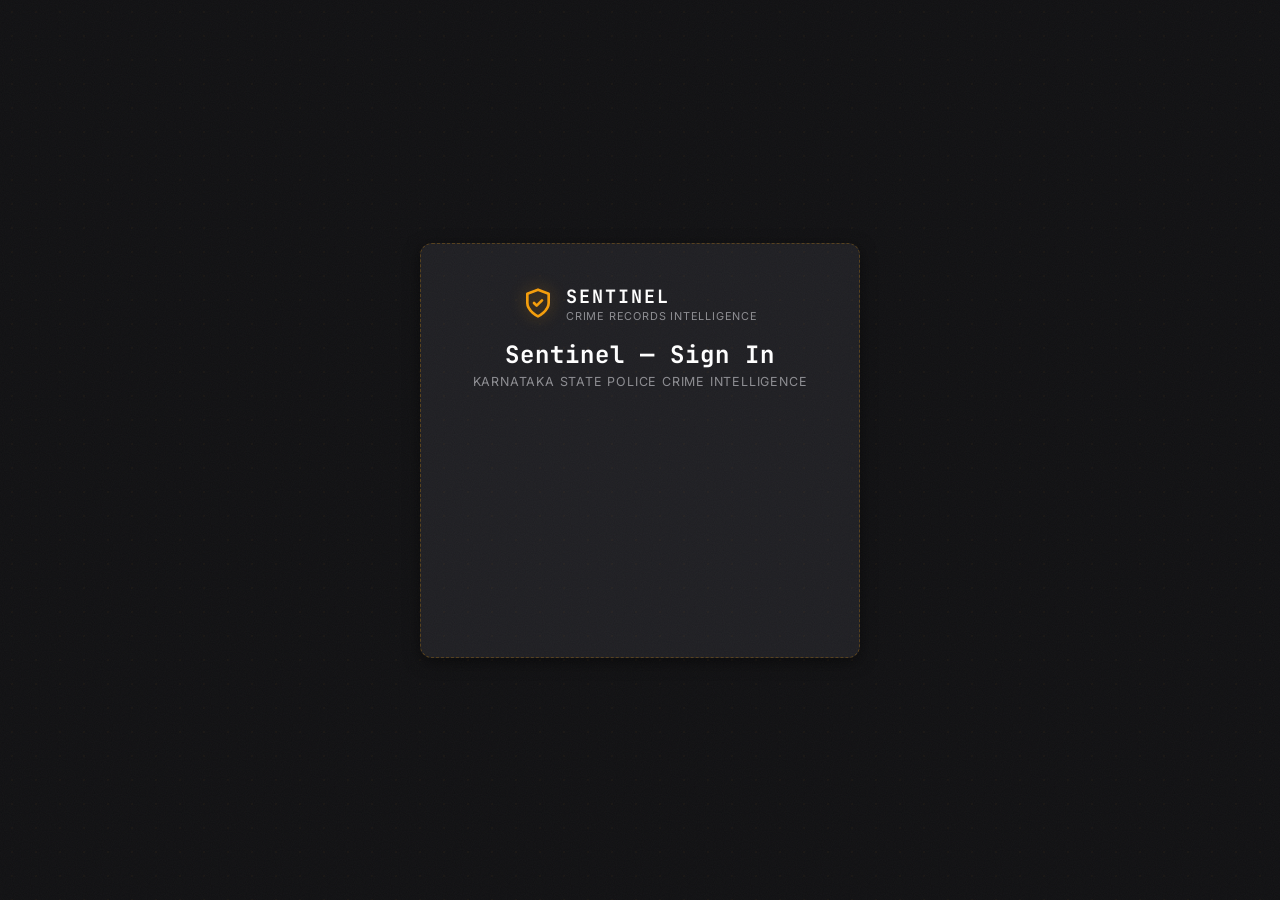
==== frontend/login.html @ bac68b2c "Add Zoho Catalyst authentication with login page and auth guard" ====
<!DOCTYPE html>
<html lang="en">

<head>
    <meta charset="UTF-8">
    <meta name="viewport" content="width=device-width, initial-scale=1.0">
    <title>Sentinel — Sign In</title>
    <!-- Google Fonts for English and Kannada -->
    <link rel="preconnect" href="https://fonts.googleapis.com">
    <link rel="preconnect" href="https://fonts.gstatic.com" crossorigin>
    <link
        href="https://fonts.googleapis.com/css2?family=JetBrains+Mono:wght@400;500;600;700&family=Inter:wght@300;400;500;600;700&family=Noto+Sans+Kannada:wght@400;500;600;700&display=swap"
        rel="stylesheet">
    <link rel="stylesheet" href="style.css">
    <style>
        .login-page-wrapper {
            min-height: 100vh;
            display: flex;
            align-items: center;
            justify-content: center;
            padding: 1.5rem;
            background-color: var(--bg-main);
        }

        .login-card {
            background-color: var(--bg-card);
            border: 1px dashed var(--border-dashed);
            border-radius: var(--radius-lg);
            padding: 2.5rem 2rem;
            width: 100%;
            max-width: 440px;
            display: flex;
            flex-direction: column;
            align-items: center;
            text-align: center;
            box-shadow: var(--shadow-card);
            z-index: 10;
        }

        .login-logo {
            display: flex;
            align-items: center;
            gap: 0.75rem;
            margin-bottom: 1rem;
        }

        .login-title {
            font-size: 1.5rem;
            font-weight: 700;
            color: #FFFFFF;
            letter-spacing: 1px;
            margin-bottom: 0.25rem;
            font-family: var(--font-mono);
        }

        .login-sub {
            font-size: 0.78rem;
            color: var(--text-muted);
            margin-bottom: 1.75rem;
            text-transform: uppercase;
            letter-spacing: 0.8px;
        }

        #loginDivElementId {
            width: 100%;
            min-height: 200px;
        }
    </style>
</head>

<body class="theme-dark lang-en role-investigator">

    <div class="login-page-wrapper">
        <div class="login-card">
            <div class="login-logo">
                <svg width="32" height="32" viewBox="0 0 24 24" fill="none" stroke="currentColor" stroke-width="2"
                    stroke-linecap="round" stroke-linejoin="round" class="shield-icon">
                    <path d="M12 22s8-4 8-10V5l-8-3-8 3v7c0 6 8 10 8 10z" />
                    <path d="m9 12 2 2 4-4" />
                </svg>
                <div class="logo-text" style="text-align: left;">
                    <span class="app-name">SENTINEL</span>
                    <span class="app-sub">Crime Records Intelligence</span>
                </div>
            </div>

            <h1 class="login-title">Sentinel — Sign In</h1>
            <p class="login-sub">Karnataka State Police Crime Intelligence</p>

            <div id="loginDivElementId"></div>
        </div>
    </div>

    <script src="https://static.zohocdn.com/catalyst/sdk/js/4.6.2/catalystWebSDK.js"></script>
    <script src="/__catalyst/sdk/init.js"></script>
    <script>
      const config = {
        service_url: "/index.html" // redirect here after successful login — adjust to match my actual main page filename
      };
      catalyst.auth.signIn("loginDivElementId", config);
    </script>
</body>

</html>
---- frontend/style.css ----
/* ==========================================================================
   SENTINEL — KSP LAW ENFORCEMENT INVESTIGATION TERMINAL STYLESHEET
   Target: Karnataka State Police (KSP) Datathon 2026
   Aesthetic: Police Case-File / Investigation Terminal
   ========================================================================== */

@import url('https://fonts.googleapis.com/css2?family=JetBrains+Mono:ital,wght@0,400;0,500;0,600;0,700;1,400&family=Inter:wght@300;400;500;600;700&family=Noto+Sans+Kannada:wght@400;500;600;700&display=swap');

/* --- RESET & VARIABLES --- */
:root {
    /* Warm Charcoal / Off-Black Base (Not Navy Blue) */
    --bg-main: #121214;
    --bg-surface: #18181B;
    --bg-card: #202024;
    --bg-card-hover: #28282D;
    --bg-input: #1A1A1E;

    --border-color: #2D2D32;
    --border-dashed: rgba(245, 158, 11, 0.25);
    --border-focus: #D97706;

    --text-main: #F4F4F5;
    --text-muted: #8E8E93;
    --text-sub: #D4D4D8;

    /* Tactical Amber & Warm Palette (Replacing Blue/Purple) */
    --accent-amber: #F59E0B;
    --accent-amber-hover: #D97706;
    --accent-amber-glow: rgba(245, 158, 11, 0.2);

    --accent-rust: #D97706;
    --accent-olive: #84CC16;
    --accent-green: #10B981;
    --accent-gold: #F59E0B;
    --accent-red: #EF4444; /* Reserved strictly for MO Match Flags & Alerts */

    --font-primary: 'Inter', -apple-system, BlinkMacSystemFont, 'Segoe UI', Roboto, sans-serif;
    --font-kannada: 'Noto Sans Kannada', 'Inter', sans-serif;
    --font-mono: 'JetBrains Mono', 'Fira Code', monospace;
    --font-code: 'JetBrains Mono', monospace;

    --sidebar-width: 280px;
    --topbar-height: 64px;
    --radius-sm: 4px;
    --radius-md: 8px;
    --radius-lg: 12px;
    --shadow-card: 0 4px 16px rgba(0, 0, 0, 0.5);
    --shadow-glow: 0 0 20px rgba(245, 158, 11, 0.15);
    --transition: all 0.22s ease-in-out;
}

* {
    box-sizing: border-box;
    margin: 0;
    padding: 0;
}

body {
    font-family: var(--font-primary);
    background-color: var(--bg-main);
    color: var(--text-main);
    height: 100vh;
    overflow: hidden;
    display: flex;
    flex-direction: column;
    -webkit-font-smoothing: antialiased;
    position: relative;
}

/* Subtle Texture & Tactical Terminal Grid Overlay */
body::before {
    content: "";
    position: fixed;
    inset: 0;
    width: 100vw;
    height: 100vh;
    background-image: 
        radial-gradient(rgba(245, 158, 11, 0.035) 1px, transparent 0),
        url("data:image/svg+xml,%3Csvg viewBox='0 0 200 200' xmlns='http://www.w3.org/2000/svg'%3E%3Cfilter id='noiseFilter'%3E%3CfeTurbulence type='fractalNoise' baseFrequency='0.8' numOctaves='3' stitchTiles='stitch'/%3E%3C/filter%3E%3Crect width='100%25' height='100%25' filter='url(%23noiseFilter)' opacity='0.035'/%3E%3C/svg%3E");
    background-size: 24px 24px, 180px 180px;
    pointer-events: none;
    z-index: 999;
    opacity: 0.85;
}

/* Apply Kannada font when language is Kannada */
body.lang-kn {
    font-family: var(--font-kannada);
}

/* Monospace font applications for technical data */
code, pre, .stat-number, .history-date, .banner-tag, .confidence-badge,
.history-title, .table-chip, .modal-table td:first-child, .modal-table th,
.sub-badge, .sub-pill, .reasoning-meta, .graph-status-badge, .loading-sub,
.user-query-display span, .field-label code {
    font-family: var(--font-mono);
}

/* --- TOP BAR --- */
.top-bar {
    height: var(--topbar-height);
    background-color: var(--bg-surface);
    border-bottom: 1px dashed var(--border-dashed);
    display: flex;
    align-items: center;
    justify-content: space-between;
    padding: 0 1.5rem;
    z-index: 100;
}

.top-bar-left {
    display: flex;
    align-items: center;
    gap: 1.25rem;
}

.app-logo {
    display: flex;
    align-items: center;
    gap: 0.75rem;
}

.shield-icon {
    color: var(--accent-amber);
    filter: drop-shadow(0 0 8px rgba(245, 158, 11, 0.4));
}

.logo-text {
    display: flex;
    flex-direction: column;
}

.app-name {
    font-weight: 700;
    font-size: 1.15rem;
    letter-spacing: 2px;
    color: #FFFFFF;
    font-family: var(--font-mono);
}

.app-sub {
    font-size: 0.68rem;
    color: var(--text-muted);
    text-transform: uppercase;
    letter-spacing: 0.8px;
}

.top-bar-right {
    display: flex;
    align-items: center;
    gap: 1.25rem;
}

/* Role Selector */
.role-selector-container {
    display: flex;
    align-items: center;
    gap: 0.5rem;
    background: rgba(24, 24, 27, 0.8);
    padding: 4px 10px;
    border-radius: var(--radius-sm);
    border: 1px dashed var(--border-color);
}

.control-label {
    font-size: 0.75rem;
    color: var(--text-muted);
    font-weight: 500;
}

.role-toggle-btn {
    background: transparent;
    border: none;
    cursor: pointer;
    outline: none;
}

.role-badge {
    display: inline-flex;
    align-items: center;
    gap: 6px;
    padding: 4px 10px;
    border-radius: 4px;
    font-size: 0.75rem;
    font-weight: 600;
    letter-spacing: 0.5px;
    transition: var(--transition);
    font-family: var(--font-mono);
}

.investigator-badge {
    background: rgba(245, 158, 11, 0.15);
    color: #FBBF24;
    border: 1px solid rgba(245, 158, 11, 0.35);
}

.supervisor-badge {
    background: rgba(132, 204, 22, 0.15);
    color: #A3E635;
    border: 1px solid rgba(132, 204, 22, 0.35);
}

/* Language Switcher Switch */
.lang-switch-container {
    display: flex;
    align-items: center;
}

.lang-toggle-btn {
    background: var(--bg-card);
    border: 1px dashed var(--border-color);
    padding: 5px 12px;
    border-radius: 4px;
    color: var(--text-muted);
    cursor: pointer;
    display: flex;
    align-items: center;
    gap: 6px;
    font-size: 0.82rem;
    font-weight: 600;
    font-family: var(--font-mono);
    transition: var(--transition);
}

.lang-toggle-btn:hover {
    border-color: var(--accent-amber);
    color: var(--text-main);
}

.lang-opt.active {
    color: #FFFFFF;
    font-weight: 700;
}

body.lang-en .opt-en {
    color: var(--accent-amber);
}

body.lang-kn .opt-kn {
    color: var(--accent-amber);
}

.lang-divider {
    color: var(--border-color);
}

/* --- APP LAYOUT --- */
.app-layout {
    display: flex;
    flex: 1;
    height: calc(100vh - var(--topbar-height));
    overflow: hidden;
}

/* --- LEFT SIDEBAR --- */
.sidebar {
    width: var(--sidebar-width);
    background-color: var(--bg-surface);
    border-right: 1px dashed var(--border-dashed);
    display: flex;
    flex-direction: column;
    padding: 1rem;
    gap: 1.25rem;
    flex-shrink: 0;
}

.sidebar-header {
    width: 100%;
}

.btn-new-chat {
    width: 100%;
    background-color: var(--accent-amber);
    color: #121214;
    border: none;
    padding: 0.7rem 1rem;
    border-radius: var(--radius-sm);
    font-weight: 700;
    font-size: 0.88rem;
    letter-spacing: 0.5px;
    display: flex;
    align-items: center;
    justify-content: center;
    gap: 0.5rem;
    cursor: pointer;
    transition: var(--transition);
    box-shadow: 0 2px 10px rgba(245, 158, 11, 0.25);
}

.btn-new-chat:hover {
    background-color: var(--accent-amber-hover);
    transform: translateY(-1px);
}

.sidebar-section {
    display: flex;
    flex-direction: column;
    gap: 0.6rem;
}

.section-title {
    font-size: 0.7rem;
    text-transform: uppercase;
    letter-spacing: 1px;
    color: var(--text-muted);
    font-weight: 600;
    padding-left: 0.4rem;
    font-family: var(--font-mono);
}

.history-list {
    list-style: none;
    display: flex;
    flex-direction: column;
    gap: 0.4rem;
    overflow-y: auto;
    max-height: 320px;
}

.history-item {
    display: flex;
    align-items: flex-start;
    gap: 0.6rem;
    padding: 0.65rem 0.75rem;
    border-radius: var(--radius-sm);
    color: var(--text-sub);
    font-size: 0.82rem;
    cursor: pointer;
    transition: var(--transition);
    border: 1px solid transparent;
}

.history-item:hover {
    background-color: var(--bg-card);
    color: var(--text-main);
    border-color: var(--border-color);
}

.history-item.active {
    background-color: rgba(245, 158, 11, 0.12);
    border: 1px dashed rgba(245, 158, 11, 0.4);
    color: #FBBF24;
}

.history-item svg {
    margin-top: 2px;
    flex-shrink: 0;
    color: var(--text-muted);
}

.history-item.active svg {
    color: var(--accent-amber);
}

.history-info {
    display: flex;
    flex-direction: column;
    gap: 2px;
    overflow: hidden;
}

.history-title {
    white-space: nowrap;
    overflow: hidden;
    text-overflow: ellipsis;
    font-weight: 500;
    font-size: 0.8rem;
}

.history-date {
    font-size: 0.66rem;
    color: var(--text-muted);
}

.sidebar-footer {
    margin-top: auto;
    padding-top: 0.75rem;
    border-top: 1px dashed var(--border-color);
}

.btn-export-pdf {
    width: 100%;
    background-color: transparent;
    border: 1px dashed var(--border-color);
    color: var(--text-sub);
    padding: 0.6rem 0.8rem;
    border-radius: var(--radius-sm);
    font-size: 0.82rem;
    font-weight: 500;
    display: flex;
    align-items: center;
    justify-content: center;
    gap: 0.5rem;
    cursor: pointer;
    transition: var(--transition);
    font-family: var(--font-mono);
}

.btn-export-pdf:hover {
    background-color: var(--bg-card);
    color: var(--text-main);
    border-color: var(--accent-amber);
}

/* --- MAIN CONTENT CONTAINER --- */
.main-content {
    flex: 1;
    overflow-y: auto;
    position: relative;
    background-color: var(--bg-main);
}

.state-view {
    display: none;
    padding: 1.5rem 1.75rem;
    max-width: 1200px;
    margin: 0 auto;
    width: 100%;
    opacity: 0;
    transform: translateY(8px);
    transition: opacity 0.35s ease, transform 0.35s ease;
}

.state-view:not(.active) {
    display: none !important;
}

.state-view.active {
    display: flex;
    flex-direction: column;
    gap: 1.25rem;
    opacity: 1;
    transform: translateY(0);
}

/* --- STATE 1: EMPTY / CHAT STATE --- */
.state-1-view.active {
    min-height: calc(100vh - var(--topbar-height) - 3.5rem);
    display: flex;
    align-items: center;
    justify-content: center;
}

.chat-welcome-container {
    max-width: 720px;
    width: 100%;
    display: flex;
    flex-direction: column;
    align-items: center;
    text-align: center;
    gap: 1.25rem;
    margin: auto 0;
}

.welcome-badge {
    width: 64px;
    height: 64px;
    background: rgba(245, 158, 11, 0.1);
    border: 1px dashed rgba(245, 158, 11, 0.35);
    border-radius: 50%;
    display: flex;
    align-items: center;
    justify-content: center;
    box-shadow: var(--shadow-glow);
}

.welcome-title {
    font-size: 1.65rem;
    font-weight: 700;
    color: #FFFFFF;
    letter-spacing: -0.5px;
}

.welcome-subtitle {
    font-size: 0.92rem;
    color: var(--text-muted);
    max-width: 540px;
    line-height: 1.5;
}

/* Centered Input Bar */
.input-bar-wrapper {
    width: 100%;
    margin-top: 0.5rem;
}

.input-bar {
    display: flex;
    align-items: center;
    background-color: var(--bg-input);
    border: 1px dashed var(--border-dashed);
    border-radius: var(--radius-md);
    padding: 0.4rem 0.6rem 0.4rem 1.2rem;
    box-shadow: var(--shadow-card);
    transition: var(--transition);
}

.input-bar:focus-within {
    border-color: var(--border-focus);
    box-shadow: var(--shadow-glow), 0 4px 16px rgba(0, 0, 0, 0.5);
}

.chat-input {
    flex: 1;
    background: transparent;
    border: none;
    outline: none;
    color: var(--text-main);
    font-size: 0.95rem;
    font-family: inherit;
    padding: 0.6rem 0;
}

.chat-input::placeholder {
    color: #64646C;
}

.input-actions {
    display: flex;
    align-items: center;
    gap: 0.5rem;
}

.mic-icon-btn {
    background: transparent;
    border: none;
    color: var(--text-muted);
    padding: 0.5rem;
    border-radius: 50%;
    cursor: pointer;
    display: flex;
    align-items: center;
    justify-content: center;
    position: relative;
    transition: var(--transition);
}

.mic-icon-btn:hover {
    color: var(--accent-amber);
    background-color: rgba(245, 158, 11, 0.1);
}

.mic-tooltip {
    position: absolute;
    bottom: -30px;
    left: 50%;
    transform: translateX(-50%);
    background: #18181B;
    color: #D4D4D8;
    font-size: 0.68rem;
    font-family: var(--font-mono);
    padding: 3px 8px;
    border-radius: 4px;
    white-space: nowrap;
    opacity: 0;
    pointer-events: none;
    transition: opacity 0.2s;
    border: 1px dashed var(--border-color);
}

.mic-icon-btn:hover .mic-tooltip {
    opacity: 1;
}

.send-btn {
    background-color: var(--accent-amber);
    color: #121214;
    border: none;
    padding: 0.55rem 0.85rem;
    border-radius: var(--radius-sm);
    cursor: pointer;
    display: flex;
    align-items: center;
    justify-content: center;
    transition: var(--transition);
}

.send-btn:hover {
    background-color: var(--accent-amber-hover);
}

/* Suggested Query Chips */
.suggested-chips-container {
    width: 100%;
    display: flex;
    flex-direction: column;
    align-items: center;
    gap: 0.75rem;
    margin-top: 0.5rem;
}

.chips-label {
    font-size: 0.76rem;
    color: var(--text-muted);
    font-weight: 500;
    font-family: var(--font-mono);
}

.chips-wrapper {
    display: flex;
    flex-wrap: wrap;
    justify-content: center;
    gap: 0.6rem;
}

.suggested-chip {
    background-color: var(--bg-card);
    border: 1px dashed var(--border-color);
    color: var(--text-sub);
    padding: 0.5rem 0.9rem;
    border-radius: 4px;
    font-size: 0.82rem;
    cursor: pointer;
    transition: var(--transition);
    display: flex;
    align-items: center;
    gap: 0.4rem;
}

.suggested-chip:hover {
    border-color: var(--accent-amber);
    color: var(--text-main);
    background-color: var(--bg-card-hover);
    transform: translateY(-2px);
    box-shadow: 0 4px 12px rgba(0, 0, 0, 0.35);
}

/* --- STATE 2: RESOLVED ENTITY STATE --- */

/* Banner */
.entity-header-banner {
    background: var(--bg-card);
    border: 1px dashed var(--border-dashed);
    border-radius: var(--radius-md);
    padding: 0.85rem 1.25rem;
    display: flex;
    align-items: center;
    justify-content: space-between;
    gap: 1rem;
}

.banner-tag {
    display: flex;
    align-items: center;
    gap: 0.5rem;
    font-size: 0.72rem;
    font-weight: 700;
    letter-spacing: 1px;
    color: var(--accent-amber);
    flex-shrink: 0;
}

.status-indicator.live {
    width: 8px;
    height: 8px;
    background-color: var(--accent-amber);
    border-radius: 50%;
    box-shadow: 0 0 8px var(--accent-amber);
}

.user-query-display {
    display: flex;
    align-items: center;
    gap: 0.5rem;
    font-size: 0.88rem;
    color: var(--text-sub);
}

/* 1. Direct Answer Bubble */
.direct-answer-card {
    background: linear-gradient(135deg, #1A1A1E 0%, #161619 100%);
    border: 1px dashed var(--border-dashed);
    border-left: 4px solid var(--accent-amber);
    border-radius: var(--radius-md);
    padding: 1.25rem 1.5rem;
    display: flex;
    flex-direction: column;
    gap: 0.85rem;
    box-shadow: var(--shadow-card);
}

.answer-header {
    display: flex;
    align-items: center;
    justify-content: space-between;
}

.ai-badge {
    display: flex;
    align-items: center;
    gap: 0.5rem;
    color: var(--accent-amber);
    font-weight: 600;
    font-size: 0.85rem;
    font-family: var(--font-mono);
}

/* Analyzing Query Loading Overlay */
.query-loading-overlay {
    position: absolute;
    inset: 0;
    background: rgba(18, 18, 20, 0.88);
    backdrop-filter: blur(5px);
    display: none;
    flex-direction: column;
    align-items: center;
    justify-content: center;
    gap: 1rem;
    z-index: 100;
    opacity: 0;
    pointer-events: none;
    transition: opacity 0.25s ease;
}

.query-loading-overlay.active {
    display: flex;
    opacity: 1;
    pointer-events: auto;
}

.loading-spinner {
    width: 40px;
    height: 40px;
    border: 3px solid rgba(245, 158, 11, 0.2);
    border-top-color: var(--accent-amber);
    border-radius: 50%;
    animation: spinnerRotate 0.75s linear infinite;
}

@keyframes spinnerRotate {
    to { transform: rotate(360deg); }
}

.loading-text {
    display: flex;
    flex-direction: column;
    align-items: center;
    gap: 0.3rem;
}

.loading-title {
    font-size: 0.95rem;
    font-weight: 600;
    color: var(--text-main);
    letter-spacing: 0.5px;
}

.loading-sub {
    font-size: 0.76rem;
    color: var(--accent-amber);
}

@keyframes badgePulse {
    0% {
        box-shadow: 0 0 0 0 rgba(245, 158, 11, 0.4);
        opacity: 0.9;
    }
    50% {
        box-shadow: 0 0 10px 2px rgba(245, 158, 11, 0.35);
        opacity: 1;
    }
    100% {
        box-shadow: 0 0 0 0 rgba(245, 158, 11, 0.4);
        opacity: 0.9;
    }
}

.confidence-badge {
    font-size: 0.72rem;
    background: rgba(245, 158, 11, 0.12);
    color: #FBBF24;
    border: 1px solid rgba(245, 158, 11, 0.3);
    padding: 3px 10px;
    border-radius: 4px;
    font-weight: 600;
    animation: badgePulse 3s infinite ease-in-out;
}

/* Staggered Fade In Animation */
@keyframes fadeInUp {
    from {
        opacity: 0;
        transform: translateY(14px);
    }
    to {
        opacity: 1;
        transform: translateY(0);
    }
}

.state-2-view.animate-in .direct-answer-card {
    animation: fadeInUp 0.4s ease 0s forwards;
}

.state-2-view.animate-in .cards-section-header {
    animation: fadeInUp 0.4s ease 0.08s forwards;
}

.state-2-view.animate-in .preview-card:nth-child(1) {
    animation: fadeInUp 0.4s ease 0.08s forwards;
}
.state-2-view.animate-in .preview-card:nth-child(2) {
    animation: fadeInUp 0.4s ease 0.16s forwards;
}
.state-2-view.animate-in .preview-card:nth-child(3) {
    animation: fadeInUp 0.4s ease 0.24s forwards;
}
.state-2-view.animate-in .preview-card:nth-child(4) {
    animation: fadeInUp 0.4s ease 0.32s forwards;
}
.state-2-view.animate-in .preview-card:nth-child(5) {
    animation: fadeInUp 0.4s ease 0.40s forwards;
}

.state-2-view.animate-in .network-graph-container {
    animation: fadeInUp 0.4s ease 0.46s forwards;
}

.state-2-view.animate-in .reasoning-accordion-container {
    animation: fadeInUp 0.4s ease 0.52s forwards;
}

/* No Results State in State 2 */
.state-2-view.no-results-mode .cards-section-header,
.state-2-view.no-results-mode .cards-grid-row,
.state-2-view.no-results-mode .network-graph-container,
.state-2-view.no-results-mode .reasoning-accordion-container {
    display: none !important;
}

.direct-answer-card.no-results {
    background: var(--bg-card);
    border: 1px dashed var(--border-color);
    border-left: 4px solid var(--text-muted);
    box-shadow: none;
}

.direct-answer-card.no-results .ai-badge {
    color: var(--text-muted);
}

.direct-answer-card.no-results .confidence-badge {
    background: rgba(142, 142, 147, 0.12);
    color: var(--text-muted);
    border-color: rgba(142, 142, 147, 0.2);
    animation: none;
}

.preview-card {
    background: var(--bg-card);
    border: 1px dashed var(--border-dashed);
    border-radius: var(--radius-md);
    padding: 1rem;
    display: flex;
    flex-direction: column;
    gap: 0.75rem;
    cursor: pointer;
    transition: transform 0.22s ease, border-color 0.22s ease, box-shadow 0.22s ease, background-color 0.22s ease;
    position: relative;
    outline: none;
}

.preview-card:hover {
    background-color: var(--bg-card-hover);
    border-color: var(--accent-amber);
    transform: translateY(-4px);
    box-shadow: 0 8px 20px rgba(0, 0, 0, 0.5), var(--shadow-glow);
}

/* ASYMMETRY: MO Match Flags Alert Card Special Distinct Treatment */
@keyframes alertCardPulse {
    0% {
        border-color: rgba(239, 68, 68, 0.5);
        box-shadow: 0 0 10px rgba(239, 68, 68, 0.18);
    }
    50% {
        border-color: rgba(239, 68, 68, 0.9);
        box-shadow: 0 0 20px rgba(239, 68, 68, 0.38);
    }
    100% {
        border-color: rgba(239, 68, 68, 0.5);
        box-shadow: 0 0 10px rgba(239, 68, 68, 0.18);
    }
}

.preview-card.card-mo-matches {
    border: 1px dashed rgba(239, 68, 68, 0.75);
    background: linear-gradient(135deg, rgba(32, 24, 26, 0.95) 0%, rgba(26, 18, 20, 0.95) 100%);
    animation: alertCardPulse 2.8s infinite ease-in-out;
    transform: scale(1.02);
}

.preview-card.card-mo-matches::before {
    content: "PRIORITY ALERT";
    position: absolute;
    top: -9px;
    right: 12px;
    background: #EF4444;
    color: #FFFFFF;
    font-size: 0.6rem;
    font-weight: 700;
    font-family: var(--font-mono);
    padding: 1px 6px;
    border-radius: 3px;
    letter-spacing: 0.5px;
}

.preview-card.card-mo-matches:hover {
    border-color: rgba(239, 68, 68, 1);
    box-shadow: 0 8px 24px rgba(239, 68, 68, 0.45);
    transform: translateY(-4px) scale(1.02);
}

.answer-body {
    font-size: 0.95rem;
    line-height: 1.65;
    color: var(--text-main);
}

.answer-body strong {
    color: #FBBF24;
    font-family: var(--font-mono);
}

/* 2. Horizontal Row of 5 Preview Cards */
.cards-section-header {
    display: flex;
    align-items: baseline;
    justify-content: space-between;
    margin-top: 0.25rem;
    padding-bottom: 0.4rem;
    border-bottom: 1px dashed var(--border-color);
}

.cards-section-header h2 {
    font-size: 1.02rem;
    font-weight: 600;
    color: #FFFFFF;
}

.cards-hint {
    font-size: 0.76rem;
    color: var(--text-muted);
    font-family: var(--font-mono);
}

.cards-grid-row {
    display: grid;
    grid-template-columns: repeat(5, 1fr);
    gap: 1rem;
    width: 100%;
}

.preview-card:focus-visible {
    border-color: var(--accent-amber);
    box-shadow: 0 0 0 2px var(--accent-amber-glow);
}

.card-top {
    display: flex;
    align-items: center;
    justify-content: space-between;
}

.card-icon {
    width: 36px;
    height: 36px;
    border-radius: var(--radius-sm);
    display: flex;
    align-items: center;
    justify-content: center;
}

.card-icon.blue {
    background: rgba(245, 158, 11, 0.15);
    color: var(--accent-amber);
}

.card-icon.green {
    background: rgba(132, 204, 22, 0.15);
    color: var(--accent-olive);
}

.card-icon.amber {
    background: rgba(217, 119, 6, 0.15);
    color: var(--accent-rust);
}

.card-icon.purple {
    background: rgba(245, 158, 11, 0.15);
    color: var(--accent-amber);
}

.card-icon.red {
    background: rgba(239, 68, 68, 0.18);
    color: var(--accent-red);
}

.card-chevron {
    color: var(--text-muted);
    font-size: 0.9rem;
    transition: transform 0.2s;
}

.preview-card:hover .card-chevron {
    color: var(--accent-amber);
    transform: translateX(3px);
}

.card-title {
    font-size: 0.82rem;
    font-weight: 600;
    color: var(--text-sub);
}

.card-stat-main {
    display: flex;
    align-items: baseline;
    gap: 0.35rem;
}

.stat-number {
    font-size: 1.5rem;
    font-weight: 700;
    color: #FFFFFF;
}

.stat-number small {
    font-size: 0.9rem;
    color: var(--text-muted);
    font-weight: 400;
}

.stat-label {
    font-size: 0.72rem;
    color: var(--text-muted);
}

.card-sub-info {
    margin-top: auto;
    font-size: 0.7rem;
    display: flex;
    flex-wrap: wrap;
    gap: 4px;
}

.sub-badge {
    color: var(--text-muted);
    font-size: 0.7rem;
    line-height: 1.3;
}

.sub-pill {
    padding: 2px 6px;
    border-radius: 3px;
    font-size: 0.65rem;
    font-weight: 600;
    font-family: var(--font-mono);
}

.sub-pill.success {
    background: rgba(132, 204, 22, 0.15);
    color: #A3E635;
}

.sub-pill.warning {
    background: rgba(245, 158, 11, 0.15);
    color: #FBBF24;
}

.text-success {
    color: var(--accent-olive);
}

.text-amber {
    color: var(--accent-amber);
}

.text-danger {
    color: var(--accent-red);
}

/* NETWORK GRAPH PLACEHOLDER CONTAINER (id="network-graph") */
.network-graph-container {
    background: var(--bg-card);
    border: 1px dashed var(--border-dashed);
    border-radius: var(--radius-md);
    padding: 1.25rem;
    display: flex;
    flex-direction: column;
    gap: 1rem;
}

.graph-header {
    display: flex;
    align-items: center;
    justify-content: space-between;
}

.graph-title-group {
    display: flex;
    align-items: center;
    gap: 0.5rem;
    color: var(--text-main);
}

.graph-heading {
    font-size: 0.9rem;
    font-weight: 600;
}

.graph-status-badge {
    font-size: 0.7rem;
    background: rgba(245, 158, 11, 0.15);
    color: #FBBF24;
    border: 1px solid rgba(245, 158, 11, 0.3);
    padding: 2px 8px;
    border-radius: 4px;
}

.network-graph-viewport {
    width: 100%;
    height: 240px;
    background: #17171A;
    border: 1px dashed var(--border-color);
    border-radius: var(--radius-sm);
    position: relative;
    overflow: hidden;
}

.graph-visual-placeholder {
    width: 100%;
    height: 100%;
    display: flex;
    align-items: center;
    justify-content: center;
    position: relative;
}

.placeholder-svg-nodes {
    width: 100%;
    height: 100%;
}

.graph-overlay-note {
    position: absolute;
    bottom: 10px;
    right: 12px;
    background: rgba(24, 24, 27, 0.9);
    border: 1px dashed var(--border-color);
    padding: 4px 10px;
    border-radius: 4px;
    font-size: 0.72rem;
    color: var(--text-muted);
    backdrop-filter: blur(4px);
}

.graph-overlay-note code {
    color: var(--accent-amber);
}

/* 3. REASONING ACCORDION PANEL */
.reasoning-accordion-container {
    width: 100%;
}

.reasoning-accordion {
    background: var(--bg-card);
    border: 1px dashed var(--border-dashed);
    border-radius: var(--radius-md);
    overflow: hidden;
    transition: var(--transition);
}

.reasoning-summary {
    padding: 0.9rem 1.25rem;
    cursor: pointer;
    display: flex;
    align-items: center;
    justify-content: space-between;
    user-select: none;
    background: rgba(24, 24, 27, 0.7);
    transition: var(--transition);
    outline: none;
}

.reasoning-summary:hover {
    background: var(--bg-card-hover);
}

.summary-left {
    display: flex;
    align-items: center;
    gap: 0.6rem;
}

.accordion-icon {
    color: var(--accent-amber);
    transition: transform 0.2s ease;
}

.reasoning-accordion[open] .accordion-icon {
    transform: rotate(90deg);
}

.summary-title {
    font-size: 0.88rem;
    font-weight: 600;
    color: var(--text-main);
}

.summary-badge {
    font-size: 0.72rem;
    color: var(--text-muted);
}

.reasoning-content {
    padding: 1.25rem;
    display: flex;
    flex-direction: column;
    gap: 1.25rem;
    border-top: 1px dashed var(--border-color);
    background: #161619;
}

.reasoning-field {
    display: flex;
    flex-direction: column;
    gap: 0.5rem;
}

.field-label {
    display: flex;
    align-items: center;
    gap: 0.4rem;
    font-size: 0.8rem;
    color: var(--text-muted);
}

.field-label code {
    color: var(--accent-amber);
    font-weight: 600;
}

.tables-chips-list {
    display: flex;
    flex-wrap: wrap;
    gap: 0.5rem;
}

.table-chip {
    background: rgba(245, 158, 11, 0.12);
    color: #FBBF24;
    border: 1px solid rgba(245, 158, 11, 0.25);
    padding: 4px 10px;
    border-radius: 4px;
    font-size: 0.75rem;
}

.query-code-block {
    background: #111113;
    border: 1px dashed var(--border-color);
    border-radius: var(--radius-sm);
    padding: 1rem;
    overflow-x: auto;
}

.query-code-block pre {
    font-size: 0.8rem;
    color: #D4D4D8;
    line-height: 1.5;
}

/* State 2 Bottom Input */
.state2-bottom-input {
    margin-top: 0.5rem;
}

.input-bar.small {
    padding: 0.25rem 0.5rem 0.25rem 1rem;
}

/* --- ROLE-BASED VISIBILITY CONTROL RULES --- */
body.role-supervisor .card-linked-cases,
body.role-supervisor .card-arrests {
    display: none !important;
}

body.role-supervisor .cards-grid-row {
    grid-template-columns: repeat(3, 1fr);
}

/* --- MODAL OVERLAY --- */
.modal-overlay {
    position: fixed;
    top: 0;
    left: 0;
    width: 100vw;
    height: 100vh;
    background: rgba(18, 18, 20, 0.82);
    backdrop-filter: blur(6px);
    display: flex;
    align-items: center;
    justify-content: center;
    z-index: 1000;
    opacity: 0;
    pointer-events: none;
    transition: opacity 0.25s ease;
}

.modal-overlay.active {
    opacity: 1;
    pointer-events: auto;
}

.modal-content {
    background: var(--bg-card);
    border: 1px dashed var(--border-dashed);
    border-radius: var(--radius-lg);
    width: 90%;
    max-width: 600px;
    box-shadow: 0 20px 40px rgba(0, 0, 0, 0.7);
    display: flex;
    flex-direction: column;
    overflow: hidden;
}

.modal-header {
    padding: 1rem 1.25rem;
    border-bottom: 1px dashed var(--border-color);
    display: flex;
    align-items: center;
    justify-content: space-between;
    background: rgba(24, 24, 27, 0.8);
}

.modal-title-group {
    display: flex;
    align-items: center;
    gap: 0.6rem;
}

.modal-icon {
    font-size: 1.2rem;
}

.modal-title {
    font-size: 1rem;
    font-weight: 600;
    color: #FFFFFF;
}

.modal-close-btn {
    background: transparent;
    border: none;
    color: var(--text-muted);
    font-size: 1.5rem;
    cursor: pointer;
    line-height: 1;
}

.modal-close-btn:hover {
    color: var(--text-main);
}

.modal-body {
    padding: 1.25rem;
    max-height: 380px;
    overflow-y: auto;
    font-size: 0.88rem;
    color: var(--text-sub);
    line-height: 1.6;
}

.modal-footer {
    padding: 0.85rem 1.25rem;
    border-top: 1px dashed var(--border-color);
    display: flex;
    justify-content: flex-end;
    background: rgba(24, 24, 27, 0.6);
}

.modal-action-btn {
    background: var(--accent-amber);
    color: #121214;
    border: none;
    padding: 0.5rem 1.2rem;
    border-radius: var(--radius-sm);
    font-weight: 700;
    font-size: 0.82rem;
    font-family: var(--font-mono);
    cursor: pointer;
}

/* Detail Table inside modal */
.modal-table {
    width: 100%;
    border-collapse: collapse;
    margin-top: 0.5rem;
    font-size: 0.82rem;
}

.modal-table th,
.modal-table td {
    padding: 0.6rem;
    text-align: left;
    border-bottom: 1px dashed var(--border-color);
}

.modal-table th {
    color: var(--text-muted);
    font-weight: 600;
    text-transform: uppercase;
    font-size: 0.7rem;
    font-family: var(--font-mono);
}

.modal-table td:first-child {
    font-family: var(--font-mono);
    color: var(--text-main);
}

/* ==========================================================================
   PRINT SPECIFIC MEDIA STYLES (@media print)
   Generates a clean 1-page printable law enforcement intelligence dossier
   ========================================================================== */
@media print {
    body {
        background: #FFFFFF !important;
        color: #000000 !important;
        height: auto !important;
        overflow: visible !important;
        font-family: Arial, sans-serif !important;
    }

    body::before {
        display: none !important;
    }

    .top-bar,
    .sidebar,
    .input-actions,
    .mic-icon-btn,
    .send-btn,
    .state2-bottom-input,
    .modal-overlay,
    .cards-hint {
        display: none !important;
    }

    .app-layout {
        height: auto !important;
        overflow: visible !important;
    }

    .main-content {
        background: #FFFFFF !important;
        padding: 0 !important;
        overflow: visible !important;
    }

    .state-view {
        display: block !important;
        padding: 0 !important;
        max-width: 100% !important;
    }

    .entity-header-banner {
        background: #F1F5F9 !important;
        border: 1px solid #CBD5E1 !important;
        color: #0F172A !important;
        margin-bottom: 1rem;
    }

    .banner-tag {
        color: #B45309 !important;
    }

    .user-query-display {
        color: #1E293B !important;
    }

    .direct-answer-card {
        background: #F8FAFC !important;
        border: 1px solid #94A3B8 !important;
        border-left: 5px solid #D97706 !important;
        color: #0F172A !important;
        box-shadow: none !important;
        margin-bottom: 1.5rem;
    }

    .answer-body {
        color: #0F172A !important;
    }

    .answer-body strong {
        color: #B45309 !important;
    }

    .cards-grid-row {
        gap: 0.5rem !important;
    }

    .preview-card {
        background: #FFFFFF !important;
        border: 1px solid #94A3B8 !important;
        color: #0F172A !important;
        box-shadow: none !important;
    }

    .stat-number {
        color: #0F172A !important;
    }

    .card-title,
    .stat-label,
    .sub-badge {
        color: #475569 !important;
    }

    .network-graph-container {
        background: #F8FAFC !important;
        border: 1px solid #CBD5E1 !important;
        margin-top: 1rem;
    }

    .network-graph-viewport {
        background: #FFFFFF !important;
        border: 1px solid #94A3B8 !important;
    }

    .reasoning-accordion {
        background: #F8FAFC !important;
        border: 1px solid #94A3B8 !important;
    }

    .reasoning-accordion[open] .reasoning-content {
        background: #FFFFFF !important;
        color: #0F172A !important;
    }

    .table-chip {
        background: #E2E8F0 !important;
        color: #0F172A !important;
        border: 1px solid #94A3B8 !important;
    }

    .query-code-block {
        background: #F1F5F9 !important;
        border: 1px solid #CBD5E1 !important;
    }

    .query-code-block pre {
        color: #0F172A !important;
    }
}
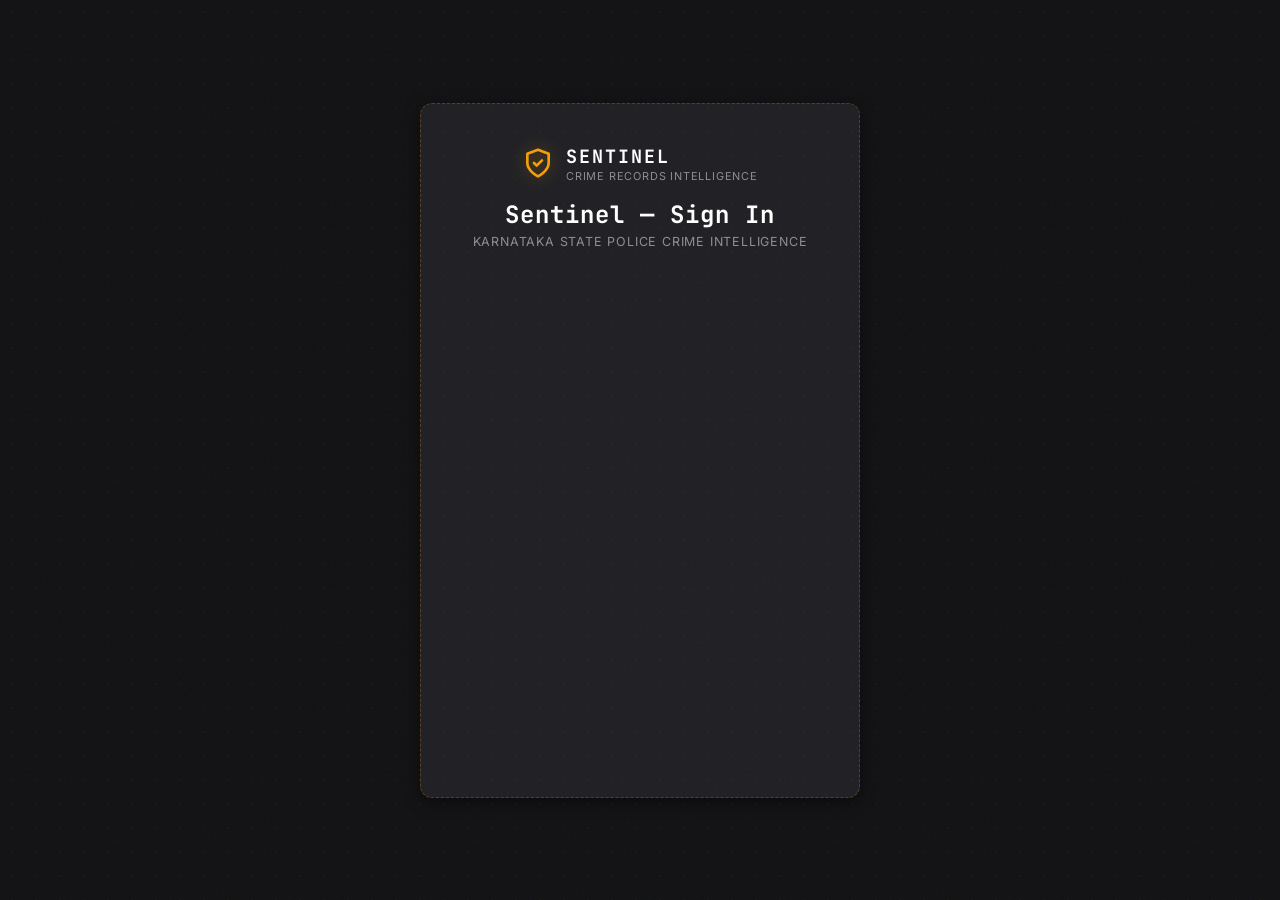
==== commit ae1f4c3a: "feat: Add Catalyst login dark theme, chat input fix, and anime.js animations" ====
--- a/frontend/login.html
+++ b/frontend/login.html
@@ -35,6 +35,7 @@
             text-align: center;
             box-shadow: var(--shadow-card);
             z-index: 10;
+            overflow: visible;
         }
 
         .login-logo {
@@ -63,7 +64,18 @@
 
         #loginDivElementId {
             width: 100%;
-            min-height: 200px;
+            min-height: 480px;
+            overflow: visible;
+            background-color: transparent;
+        }
+
+        #loginDivElementId iframe {
+            width: 100% !important;
+            height: 100% !important;
+            min-height: 480px !important;
+            border: none !important;
+            background-color: transparent !important;
+            overflow: visible !important;
         }
     </style>
 </head>
@@ -95,7 +107,8 @@
     <script src="/__catalyst/sdk/init.js"></script>
     <script>
       const config = {
-        service_url: "/index.html" // redirect here after successful login — adjust to match my actual main page filename
+        service_url: "/index.html",
+        css_url: "/css/embeddediframe.css"
       };
       catalyst.auth.signIn("loginDivElementId", config);
     </script>
--- a/frontend/style.css
+++ b/frontend/style.css
@@ -500,19 +500,52 @@
     box-shadow: var(--shadow-glow), 0 4px 16px rgba(0, 0, 0, 0.5);
 }
 
-.chat-input {
+.chat-input,
+#chat-input-1,
+#chat-input-2 {
     flex: 1;
-    background: transparent;
+    background-color: var(--bg-input, #1A1A1E);
+    color: var(--text-main, #E5E7EB);
+    caret-color: var(--accent-amber, #F59E0B);
     border: none;
     outline: none;
-    color: var(--text-main);
     font-size: 0.95rem;
     font-family: inherit;
     padding: 0.6rem 0;
 }
 
-.chat-input::placeholder {
+.chat-input:focus,
+#chat-input-1:focus,
+#chat-input-2:focus {
+    background-color: var(--bg-input, #1A1A1E);
+    color: var(--text-main, #E5E7EB);
+    outline: none;
+    box-shadow: none;
+}
+
+.chat-input::placeholder,
+#chat-input-1::placeholder,
+#chat-input-2::placeholder {
     color: #64646C;
+}
+
+/* Override browser default white background on autofill / typed focus */
+.chat-input:-webkit-autofill,
+.chat-input:-webkit-autofill:hover,
+.chat-input:-webkit-autofill:focus,
+.chat-input:-webkit-autofill:active,
+#chat-input-1:-webkit-autofill,
+#chat-input-1:-webkit-autofill:hover,
+#chat-input-1:-webkit-autofill:focus,
+#chat-input-1:-webkit-autofill:active,
+#chat-input-2:-webkit-autofill,
+#chat-input-2:-webkit-autofill:hover,
+#chat-input-2:-webkit-autofill:focus,
+#chat-input-2:-webkit-autofill:active {
+    -webkit-box-shadow: 0 0 0px 1000px #1A1A1E inset !important;
+    -webkit-text-fill-color: #E5E7EB !important;
+    caret-color: #F59E0B !important;
+    transition: background-color 5000s ease-in-out 0s;
 }
 
 .input-actions {
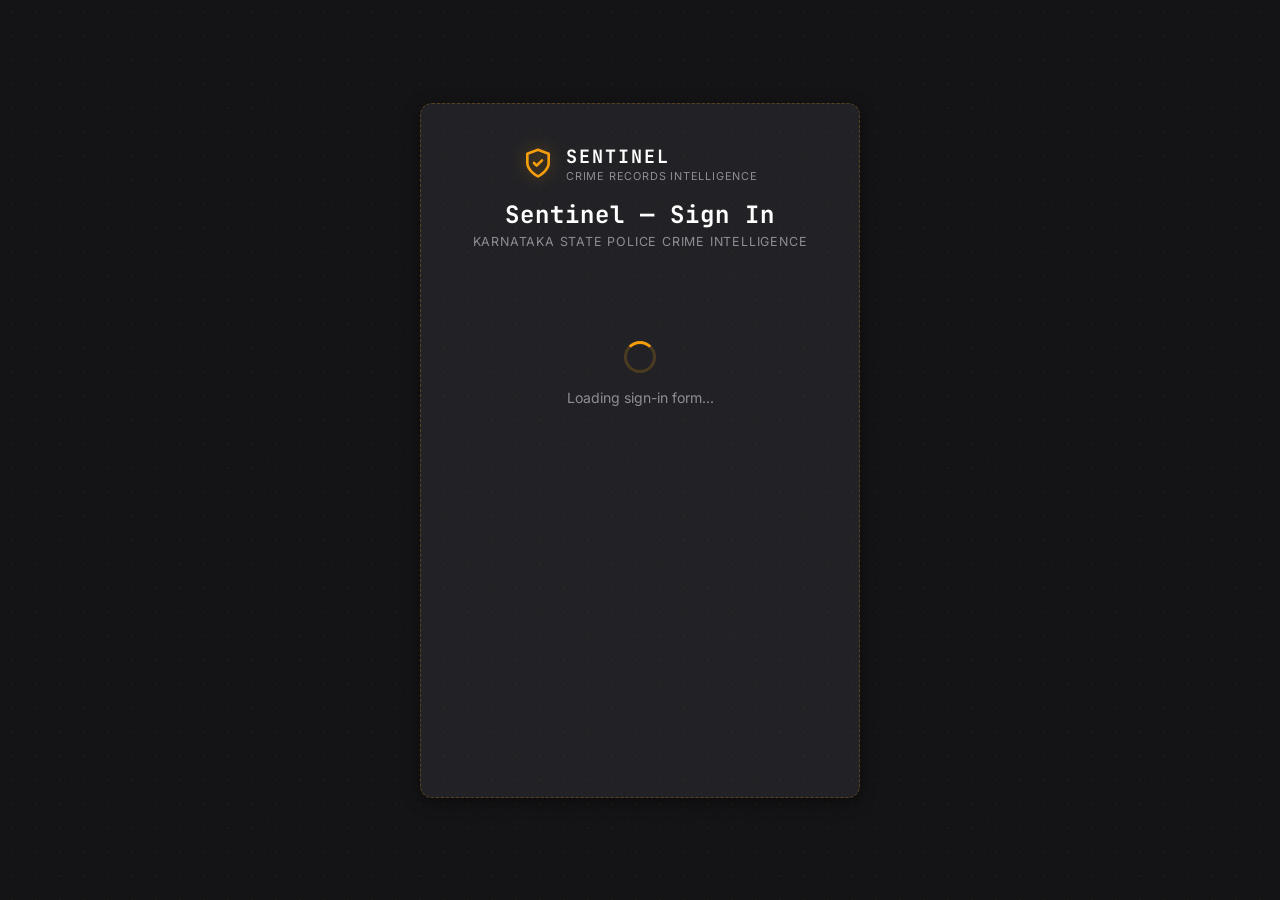
==== commit 5b557f17: "Optimize login.html load speed with CDN preconnect and add conservative embeddediframe.css" ====
--- a/frontend/login.html
+++ b/frontend/login.html
@@ -5,6 +5,11 @@
     <meta charset="UTF-8">
     <meta name="viewport" content="width=device-width, initial-scale=1.0">
     <title>Sentinel — Sign In</title>
+    
+    <!-- CDN Speed Optimizations for Catalyst SDK -->
+    <link rel="preconnect" href="https://static.zohocdn.com">
+    <link rel="dns-prefetch" href="https://static.zohocdn.com">
+
     <!-- Google Fonts for English and Kannada -->
     <link rel="preconnect" href="https://fonts.googleapis.com">
     <link rel="preconnect" href="https://fonts.gstatic.com" crossorigin>
@@ -77,6 +82,31 @@
             background-color: transparent !important;
             overflow: visible !important;
         }
+
+        .login-loader {
+            display: flex;
+            flex-direction: column;
+            align-items: center;
+            justify-content: center;
+            gap: 1rem;
+            padding: 4rem 1rem;
+            color: var(--text-muted);
+            font-size: 0.88rem;
+            font-family: var(--font-primary, sans-serif);
+        }
+
+        .login-loader-spinner {
+            width: 32px;
+            height: 32px;
+            border: 3px solid rgba(245, 158, 11, 0.2);
+            border-top-color: var(--accent-amber, #F59E0B);
+            border-radius: 50%;
+            animation: spin 0.8s linear infinite;
+        }
+
+        @keyframes spin {
+            to { transform: rotate(360deg); }
+        }
     </style>
 </head>
 
@@ -99,7 +129,12 @@
             <h1 class="login-title">Sentinel — Sign In</h1>
             <p class="login-sub">Karnataka State Police Crime Intelligence</p>
 
-            <div id="loginDivElementId"></div>
+            <div id="loginDivElementId">
+                <div class="login-loader">
+                    <div class="login-loader-spinner"></div>
+                    <span>Loading sign-in form...</span>
+                </div>
+            </div>
         </div>
     </div>
 
@@ -107,8 +142,7 @@
     <script src="/__catalyst/sdk/init.js"></script>
     <script>
       const config = {
-        service_url: "/index.html",
-        css_url: "/css/embeddediframe.css"
+        service_url: "/index.html"
       };
       catalyst.auth.signIn("loginDivElementId", config);
     </script>
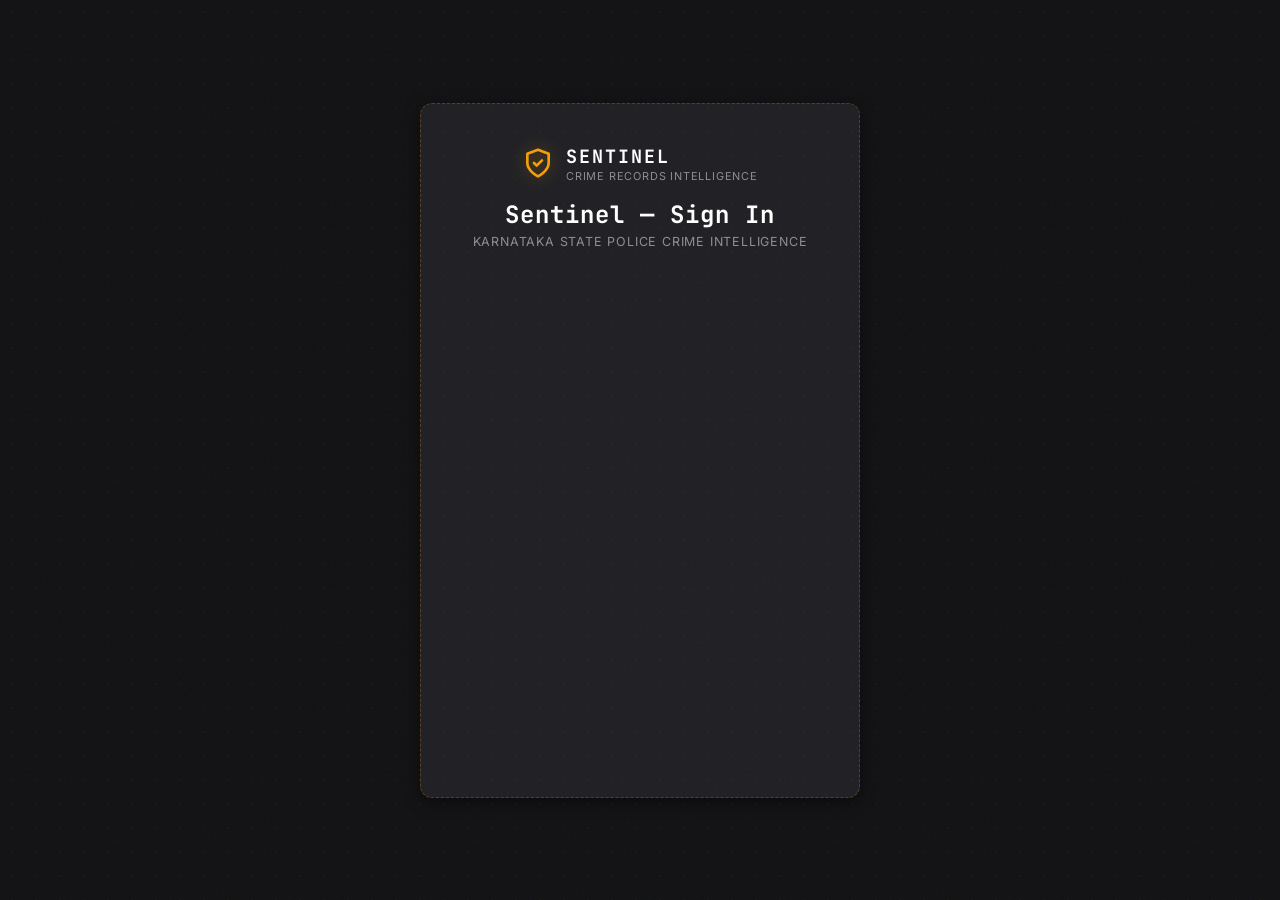
==== commit 758f7093: "Revert frontend/login.html to known-working state at commit 57e9264" ====
--- a/frontend/login.html
+++ b/frontend/login.html
@@ -5,11 +5,6 @@
     <meta charset="UTF-8">
     <meta name="viewport" content="width=device-width, initial-scale=1.0">
     <title>Sentinel — Sign In</title>
-    
-    <!-- CDN Speed Optimizations for Catalyst SDK -->
-    <link rel="preconnect" href="https://static.zohocdn.com">
-    <link rel="dns-prefetch" href="https://static.zohocdn.com">
-
     <!-- Google Fonts for English and Kannada -->
     <link rel="preconnect" href="https://fonts.googleapis.com">
     <link rel="preconnect" href="https://fonts.gstatic.com" crossorigin>
@@ -82,31 +77,6 @@
             background-color: transparent !important;
             overflow: visible !important;
         }
-
-        .login-loader {
-            display: flex;
-            flex-direction: column;
-            align-items: center;
-            justify-content: center;
-            gap: 1rem;
-            padding: 4rem 1rem;
-            color: var(--text-muted);
-            font-size: 0.88rem;
-            font-family: var(--font-primary, sans-serif);
-        }
-
-        .login-loader-spinner {
-            width: 32px;
-            height: 32px;
-            border: 3px solid rgba(245, 158, 11, 0.2);
-            border-top-color: var(--accent-amber, #F59E0B);
-            border-radius: 50%;
-            animation: spin 0.8s linear infinite;
-        }
-
-        @keyframes spin {
-            to { transform: rotate(360deg); }
-        }
     </style>
 </head>
 
@@ -129,12 +99,7 @@
             <h1 class="login-title">Sentinel — Sign In</h1>
             <p class="login-sub">Karnataka State Police Crime Intelligence</p>
 
-            <div id="loginDivElementId">
-                <div class="login-loader">
-                    <div class="login-loader-spinner"></div>
-                    <span>Loading sign-in form...</span>
-                </div>
-            </div>
+            <div id="loginDivElementId"></div>
         </div>
     </div>
 
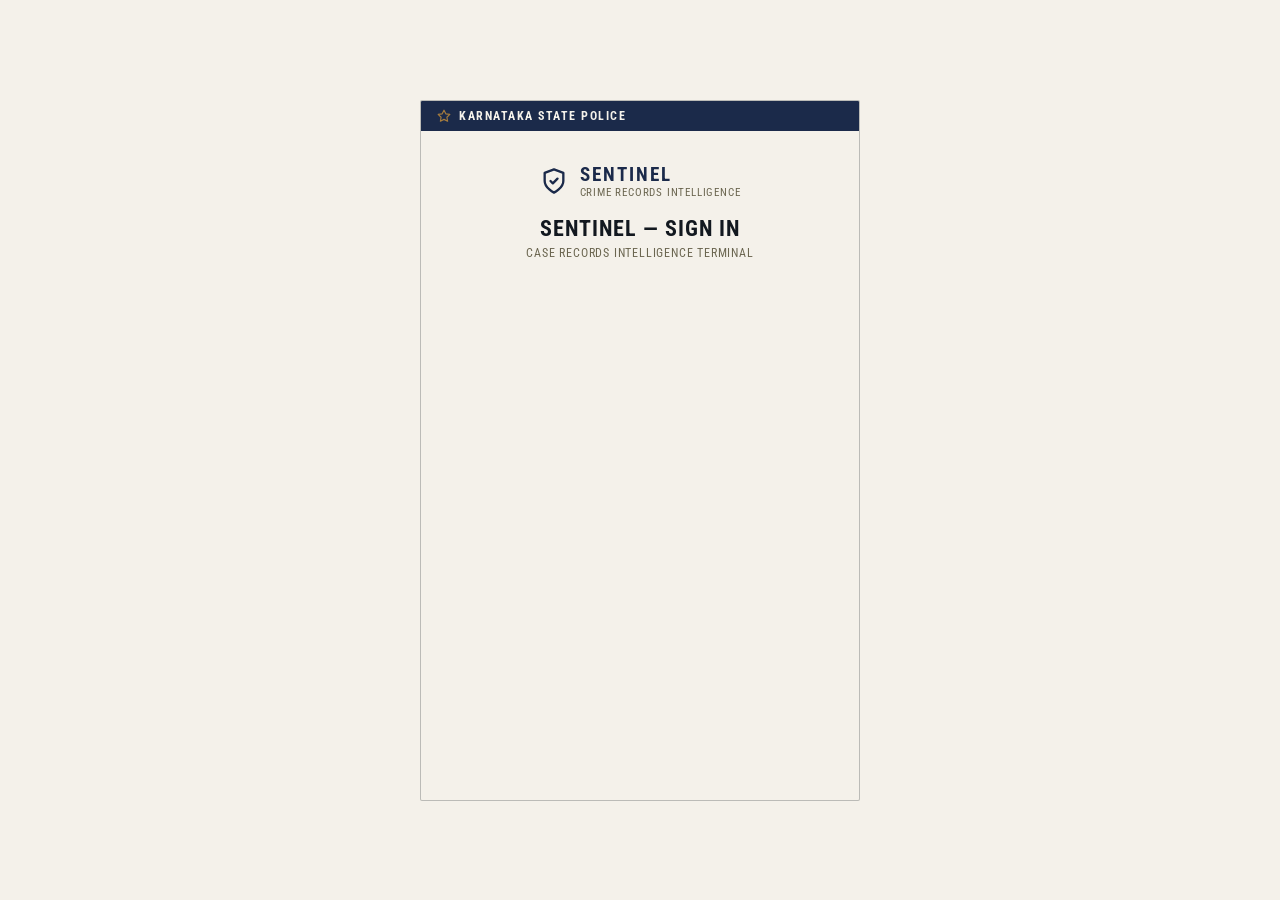
==== commit bdd794d1: "UI changes" ====
--- a/frontend/login.html
+++ b/frontend/login.html
@@ -9,7 +9,7 @@
     <link rel="preconnect" href="https://fonts.googleapis.com">
     <link rel="preconnect" href="https://fonts.gstatic.com" crossorigin>
     <link
-        href="https://fonts.googleapis.com/css2?family=JetBrains+Mono:wght@400;500;600;700&family=Inter:wght@300;400;500;600;700&family=Noto+Sans+Kannada:wght@400;500;600;700&display=swap"
+        href="https://fonts.googleapis.com/css2?family=Roboto+Condensed:wght@400;600;700&family=Inter:wght@300;400;500;600;700&family=Noto+Sans+Kannada:wght@400;500;600;700&family=JetBrains+Mono:wght@400;500;600&display=swap"
         rel="stylesheet">
     <link rel="stylesheet" href="style.css">
     <style>
@@ -19,23 +19,45 @@
             align-items: center;
             justify-content: center;
             padding: 1.5rem;
-            background-color: var(--bg-main);
+            background-color: var(--paper);
         }
 
-        .login-card {
-            background-color: var(--bg-card);
-            border: 1px dashed var(--border-dashed);
-            border-radius: var(--radius-lg);
-            padding: 2.5rem 2rem;
+        .login-case-file {
+            background-color: var(--paper);
+            border: 1px solid rgba(18, 24, 31, 0.25);
+            border-radius: 2px;
             width: 100%;
             max-width: 440px;
             display: flex;
             flex-direction: column;
+            box-shadow: none;
+            overflow: hidden;
+        }
+
+        .case-file-header {
+            background-color: var(--navy);
+            color: var(--paper);
+            padding: 8px 16px;
+            display: flex;
+            align-items: center;
+            gap: 8px;
+            font-family: var(--font-heading);
+            font-size: 0.75rem;
+            letter-spacing: 1.5px;
+            text-transform: uppercase;
+            font-weight: 700;
+        }
+
+        .header-star-icon {
+            color: var(--brass);
+        }
+
+        .case-file-body {
+            padding: 2rem 1.75rem;
+            display: flex;
+            flex-direction: column;
             align-items: center;
             text-align: center;
-            box-shadow: var(--shadow-card);
-            z-index: 10;
-            overflow: visible;
         }
 
         .login-logo {
@@ -45,21 +67,27 @@
             margin-bottom: 1rem;
         }
 
+        .login-logo .shield-icon {
+            color: var(--navy);
+        }
+
         .login-title {
-            font-size: 1.5rem;
+            font-size: 1.4rem;
             font-weight: 700;
-            color: #FFFFFF;
+            color: var(--ink);
             letter-spacing: 1px;
             margin-bottom: 0.25rem;
-            font-family: var(--font-mono);
+            font-family: var(--font-heading);
+            text-transform: uppercase;
         }
 
         .login-sub {
             font-size: 0.78rem;
-            color: var(--text-muted);
+            color: var(--khaki);
             margin-bottom: 1.75rem;
             text-transform: uppercase;
             letter-spacing: 0.8px;
+            font-family: var(--font-heading);
         }
 
         #loginDivElementId {
@@ -80,26 +108,35 @@
     </style>
 </head>
 
-<body class="theme-dark lang-en role-investigator">
+<body class="theme-dark lang-en role-sub-inspector">
 
     <div class="login-page-wrapper">
-        <div class="login-card">
-            <div class="login-logo">
-                <svg width="32" height="32" viewBox="0 0 24 24" fill="none" stroke="currentColor" stroke-width="2"
-                    stroke-linecap="round" stroke-linejoin="round" class="shield-icon">
-                    <path d="M12 22s8-4 8-10V5l-8-3-8 3v7c0 6 8 10 8 10z" />
-                    <path d="m9 12 2 2 4-4" />
+        <div class="login-case-file">
+            <div class="case-file-header">
+                <svg width="14" height="14" viewBox="0 0 24 24" fill="none" stroke="currentColor" stroke-width="2"
+                    stroke-linecap="round" stroke-linejoin="round" class="header-star-icon">
+                    <polygon points="12 2 15.09 8.26 22 9.27 17 14.14 18.18 21.02 12 17.77 5.82 21.02 7 14.14 2 9.27 8.91 8.26 12 2" />
                 </svg>
-                <div class="logo-text" style="text-align: left;">
-                    <span class="app-name">SENTINEL</span>
-                    <span class="app-sub">Crime Records Intelligence</span>
+                <span>KARNATAKA STATE POLICE</span>
+            </div>
+            <div class="case-file-body">
+                <div class="login-logo">
+                    <svg width="28" height="28" viewBox="0 0 24 24" fill="none" stroke="currentColor" stroke-width="2"
+                        stroke-linecap="round" stroke-linejoin="round" class="shield-icon">
+                        <path d="M12 22s8-4 8-10V5l-8-3-8 3v7c0 6 8 10 8 10z" />
+                        <path d="m9 12 2 2 4-4" />
+                    </svg>
+                    <div class="logo-text" style="text-align: left;">
+                        <span class="app-name" style="color: var(--navy); font-family: var(--font-heading);">SENTINEL</span>
+                        <span class="app-sub" style="color: var(--khaki);">Crime Records Intelligence</span>
+                    </div>
                 </div>
+
+                <h1 class="login-title">Sentinel — Sign In</h1>
+                <p class="login-sub">Case Records Intelligence Terminal</p>
+
+                <div id="loginDivElementId"></div>
             </div>
-
-            <h1 class="login-title">Sentinel — Sign In</h1>
-            <p class="login-sub">Karnataka State Police Crime Intelligence</p>
-
-            <div id="loginDivElementId"></div>
         </div>
     </div>
 
--- a/frontend/style.css
+++ b/frontend/style.css
@@ -1,52 +1,62 @@
 /* ==========================================================================
    SENTINEL — KSP LAW ENFORCEMENT INVESTIGATION TERMINAL STYLESHEET
    Target: Karnataka State Police (KSP) Datathon 2026
-   Aesthetic: Police Case-File / Investigation Terminal
+   Aesthetic: Official KSP Case Records Intelligence Terminal
    ========================================================================== */
 
-@import url('https://fonts.googleapis.com/css2?family=JetBrains+Mono:ital,wght@0,400;0,500;0,600;0,700;1,400&family=Inter:wght@300;400;500;600;700&family=Noto+Sans+Kannada:wght@400;500;600;700&display=swap');
-
-/* --- RESET & VARIABLES --- */
+@import url('https://fonts.googleapis.com/css2?family=Roboto+Condensed:wght@400;600;700&family=Inter:wght@300;400;500;600;700&family=Noto+Sans+Kannada:wght@400;500;600;700&family=JetBrains+Mono:wght@400;500;600&display=swap');
+
+/* --- UNIFIED KSP CASE RECORDS DESIGN SYSTEM --- */
 :root {
-    /* Warm Charcoal / Off-Black Base (Not Navy Blue) */
-    --bg-main: #121214;
-    --bg-surface: #18181B;
-    --bg-card: #202024;
-    --bg-card-hover: #28282D;
-    --bg-input: #1A1A1E;
-
-    --border-color: #2D2D32;
-    --border-dashed: rgba(245, 158, 11, 0.25);
-    --border-focus: #D97706;
-
-    --text-main: #F4F4F5;
-    --text-muted: #8E8E93;
-    --text-sub: #D4D4D8;
-
-    /* Tactical Amber & Warm Palette (Replacing Blue/Purple) */
-    --accent-amber: #F59E0B;
-    --accent-amber-hover: #D97706;
-    --accent-amber-glow: rgba(245, 158, 11, 0.2);
-
-    --accent-rust: #D97706;
-    --accent-olive: #84CC16;
-    --accent-green: #10B981;
-    --accent-gold: #F59E0B;
-    --accent-red: #EF4444; /* Reserved strictly for MO Match Flags & Alerts */
-
+    /* Core Police Records Palette */
+    --ink: #12181f;        /* near-black, for text and dark surfaces */
+    --paper: #f4f1ea;       /* warm off-white, like an official case file */
+    --khaki: #6b6650;       /* muted olive-khaki, police uniform tone */
+    --navy: #1b2a4a;        /* deep institutional blue, primary accent */
+    --brass: #a67c3d;       /* brass/badge gold, sparingly for rank/seal elements */
+    --alert: #8a2e2e;       /* muted red-brown for restricted/error states */
+
+    /* Semantic mappings to --paper / --ink system */
+    --bg-main: var(--paper);
+    --bg-surface: #eae5da;
+    --bg-card: #f8f6f0;
+    --bg-card-hover: #ede8dc;
+    --bg-input: #ffffff;
+
+    --border-color: rgba(18, 24, 31, 0.18);
+    --border-dashed: rgba(27, 42, 74, 0.25);
+    --border-focus: var(--navy);
+
+    --text-main: var(--ink);
+    --text-muted: var(--khaki);
+    --text-sub: #2d3748;
+
+    /* Accents */
+    --accent-amber: var(--navy);
+    --accent-amber-hover: #121d34;
+    --accent-amber-glow: rgba(27, 42, 74, 0.08);
+
+    --accent-rust: var(--khaki);
+    --accent-olive: #3b5e39;
+    --accent-green: #2e6644;
+    --accent-gold: var(--brass);
+    --accent-red: var(--alert);
+
+    /* Fonts */
+    --font-heading: 'Roboto Condensed', 'Inter', sans-serif;
     --font-primary: 'Inter', -apple-system, BlinkMacSystemFont, 'Segoe UI', Roboto, sans-serif;
     --font-kannada: 'Noto Sans Kannada', 'Inter', sans-serif;
-    --font-mono: 'JetBrains Mono', 'Fira Code', monospace;
+    --font-mono: 'JetBrains Mono', monospace;
     --font-code: 'JetBrains Mono', monospace;
 
     --sidebar-width: 280px;
     --topbar-height: 64px;
-    --radius-sm: 4px;
-    --radius-md: 8px;
-    --radius-lg: 12px;
-    --shadow-card: 0 4px 16px rgba(0, 0, 0, 0.5);
-    --shadow-glow: 0 0 20px rgba(245, 158, 11, 0.15);
-    --transition: all 0.22s ease-in-out;
+    --radius-sm: 2px;
+    --radius-md: 2px;
+    --radius-lg: 2px;
+    --shadow-card: none;
+    --shadow-glow: none;
+    --transition: all 0.15s ease-in-out;
 }
 
 * {
@@ -57,8 +67,8 @@
 
 body {
     font-family: var(--font-primary);
-    background-color: var(--bg-main);
-    color: var(--text-main);
+    background-color: var(--paper);
+    color: var(--ink);
     height: 100vh;
     overflow: hidden;
     display: flex;
@@ -67,20 +77,9 @@
     position: relative;
 }
 
-/* Subtle Texture & Tactical Terminal Grid Overlay */
+/* Background texture disabled for flat official case-file appearance */
 body::before {
-    content: "";
-    position: fixed;
-    inset: 0;
-    width: 100vw;
-    height: 100vh;
-    background-image: 
-        radial-gradient(rgba(245, 158, 11, 0.035) 1px, transparent 0),
-        url("data:image/svg+xml,%3Csvg viewBox='0 0 200 200' xmlns='http://www.w3.org/2000/svg'%3E%3Cfilter id='noiseFilter'%3E%3CfeTurbulence type='fractalNoise' baseFrequency='0.8' numOctaves='3' stitchTiles='stitch'/%3E%3C/filter%3E%3Crect width='100%25' height='100%25' filter='url(%23noiseFilter)' opacity='0.035'/%3E%3C/svg%3E");
-    background-size: 24px 24px, 180px 180px;
-    pointer-events: none;
-    z-index: 999;
-    opacity: 0.85;
+    display: none;
 }
 
 /* Apply Kannada font when language is Kannada */
@@ -99,8 +98,9 @@
 /* --- TOP BAR --- */
 .top-bar {
     height: var(--topbar-height);
-    background-color: var(--bg-surface);
-    border-bottom: 1px dashed var(--border-dashed);
+    background-color: var(--navy);
+    color: var(--paper);
+    border-bottom: 1px solid rgba(18, 24, 31, 0.2);
     display: flex;
     align-items: center;
     justify-content: space-between;
@@ -121,8 +121,8 @@
 }
 
 .shield-icon {
-    color: var(--accent-amber);
-    filter: drop-shadow(0 0 8px rgba(245, 158, 11, 0.4));
+    color: var(--brass);
+    filter: none;
 }
 
 .logo-text {
@@ -132,17 +132,19 @@
 
 .app-name {
     font-weight: 700;
-    font-size: 1.15rem;
+    font-size: 1.2rem;
     letter-spacing: 2px;
-    color: #FFFFFF;
-    font-family: var(--font-mono);
+    color: var(--paper);
+    font-family: var(--font-heading);
+    text-transform: uppercase;
 }
 
 .app-sub {
     font-size: 0.68rem;
-    color: var(--text-muted);
+    color: rgba(244, 241, 234, 0.75);
     text-transform: uppercase;
     letter-spacing: 0.8px;
+    font-family: var(--font-heading);
 }
 
 .top-bar-right {
@@ -151,27 +153,29 @@
     gap: 1.25rem;
 }
 
-/* Role Selector */
+/* Role Selector Container */
 .role-selector-container {
     display: flex;
     align-items: center;
     gap: 0.5rem;
-    background: rgba(24, 24, 27, 0.8);
+    background: rgba(244, 241, 234, 0.12);
     padding: 4px 10px;
     border-radius: var(--radius-sm);
-    border: 1px dashed var(--border-color);
+    border: 1px solid rgba(244, 241, 234, 0.25);
 }
 
 .control-label {
     font-size: 0.75rem;
-    color: var(--text-muted);
+    color: rgba(244, 241, 234, 0.8);
     font-weight: 500;
+    font-family: var(--font-heading);
+    text-transform: uppercase;
 }
 
 .role-toggle-btn {
     background: transparent;
     border: none;
-    cursor: pointer;
+    cursor: default;
     outline: none;
 }
 
@@ -180,24 +184,26 @@
     align-items: center;
     gap: 6px;
     padding: 4px 10px;
-    border-radius: 4px;
+    border-radius: var(--radius-sm);
     font-size: 0.75rem;
-    font-weight: 600;
+    font-weight: 700;
     letter-spacing: 0.5px;
-    transition: var(--transition);
-    font-family: var(--font-mono);
-}
-
-.investigator-badge {
-    background: rgba(245, 158, 11, 0.15);
-    color: #FBBF24;
-    border: 1px solid rgba(245, 158, 11, 0.35);
-}
-
-.supervisor-badge {
-    background: rgba(132, 204, 22, 0.15);
-    color: #A3E635;
-    border: 1px solid rgba(132, 204, 22, 0.35);
+    font-family: var(--font-heading);
+    text-transform: uppercase;
+}
+
+.investigator-badge,
+.sub-inspector-badge {
+    background: rgba(107, 102, 80, 0.3);
+    color: var(--paper);
+    border: 1px solid var(--khaki);
+}
+
+.supervisor-badge,
+.inspector-badge {
+    background: var(--brass);
+    color: var(--paper);
+    border: 1px solid var(--brass);
 }
 
 /* Language Switcher Switch */
@@ -207,41 +213,38 @@
 }
 
 .lang-toggle-btn {
-    background: var(--bg-card);
-    border: 1px dashed var(--border-color);
+    background: var(--navy);
+    border: 1px solid var(--paper);
     padding: 5px 12px;
-    border-radius: 4px;
-    color: var(--text-muted);
+    border-radius: var(--radius-sm);
+    color: var(--paper);
     cursor: pointer;
     display: flex;
     align-items: center;
     gap: 6px;
     font-size: 0.82rem;
     font-weight: 600;
-    font-family: var(--font-mono);
+    font-family: var(--font-heading);
     transition: var(--transition);
 }
 
 .lang-toggle-btn:hover {
-    border-color: var(--accent-amber);
-    color: var(--text-main);
+    background: var(--paper);
+    color: var(--navy);
+    border-color: var(--navy);
 }
 
 .lang-opt.active {
-    color: #FFFFFF;
-    font-weight: 700;
-}
-
-body.lang-en .opt-en {
-    color: var(--accent-amber);
-}
-
-body.lang-kn .opt-kn {
-    color: var(--accent-amber);
+    color: var(--paper);
+    font-weight: 700;
+}
+
+.lang-toggle-btn:hover .lang-opt.active {
+    color: var(--navy);
 }
 
 .lang-divider {
-    color: var(--border-color);
+    color: rgba(244, 241, 234, 0.4);
 }
 
 /* --- APP LAYOUT --- */
@@ -256,7 +259,7 @@
 .sidebar {
     width: var(--sidebar-width);
     background-color: var(--bg-surface);
-    border-right: 1px dashed var(--border-dashed);
+    border-right: 1px solid var(--border-color);
     display: flex;
     flex-direction: column;
     padding: 1rem;
@@ -270,26 +273,28 @@
 
 .btn-new-chat {
     width: 100%;
-    background-color: var(--accent-amber);
-    color: #121214;
-    border: none;
+    background-color: var(--navy);
+    color: var(--paper);
+    border: 1px solid var(--navy);
     padding: 0.7rem 1rem;
     border-radius: var(--radius-sm);
     font-weight: 700;
     font-size: 0.88rem;
-    letter-spacing: 0.5px;
+    letter-spacing: 0.8px;
     display: flex;
     align-items: center;
     justify-content: center;
     gap: 0.5rem;
     cursor: pointer;
     transition: var(--transition);
-    box-shadow: 0 2px 10px rgba(245, 158, 11, 0.25);
+    font-family: var(--font-heading);
+    text-transform: uppercase;
 }
 
 .btn-new-chat:hover {
-    background-color: var(--accent-amber-hover);
-    transform: translateY(-1px);
+    background-color: var(--paper);
+    color: var(--navy);
+    border-color: var(--navy);
 }
 
 .sidebar-section {
@@ -299,13 +304,13 @@
 }
 
 .section-title {
-    font-size: 0.7rem;
+    font-size: 0.75rem;
     text-transform: uppercase;
     letter-spacing: 1px;
-    color: var(--text-muted);
-    font-weight: 600;
+    color: var(--khaki);
+    font-weight: 700;
     padding-left: 0.4rem;
-    font-family: var(--font-mono);
+    font-family: var(--font-heading);
 }
 
 .history-list {
@@ -323,7 +328,7 @@
     gap: 0.6rem;
     padding: 0.65rem 0.75rem;
     border-radius: var(--radius-sm);
-    color: var(--text-sub);
+    color: var(--ink);
     font-size: 0.82rem;
     cursor: pointer;
     transition: var(--transition);
@@ -332,24 +337,25 @@
 
 .history-item:hover {
     background-color: var(--bg-card);
-    color: var(--text-main);
+    color: var(--ink);
     border-color: var(--border-color);
 }
 
 .history-item.active {
-    background-color: rgba(245, 158, 11, 0.12);
-    border: 1px dashed rgba(245, 158, 11, 0.4);
-    color: #FBBF24;
+    background-color: #dfd9cb;
+    border: 1px solid var(--navy);
+    color: var(--navy);
+    font-weight: 600;
 }
 
 .history-item svg {
     margin-top: 2px;
     flex-shrink: 0;
-    color: var(--text-muted);
+    color: var(--khaki);
 }
 
 .history-item.active svg {
-    color: var(--accent-amber);
+    color: var(--navy);
 }
 
 .history-info {
@@ -369,37 +375,39 @@
 
 .history-date {
     font-size: 0.66rem;
-    color: var(--text-muted);
+    color: var(--khaki);
 }
 
 .sidebar-footer {
     margin-top: auto;
     padding-top: 0.75rem;
-    border-top: 1px dashed var(--border-color);
+    border-top: 1px solid var(--border-color);
 }
 
 .btn-export-pdf {
     width: 100%;
-    background-color: transparent;
-    border: 1px dashed var(--border-color);
-    color: var(--text-sub);
+    background-color: var(--navy);
+    border: 1px solid var(--navy);
+    color: var(--paper);
     padding: 0.6rem 0.8rem;
     border-radius: var(--radius-sm);
     font-size: 0.82rem;
-    font-weight: 500;
+    font-weight: 700;
     display: flex;
     align-items: center;
     justify-content: center;
     gap: 0.5rem;
     cursor: pointer;
     transition: var(--transition);
-    font-family: var(--font-mono);
+    font-family: var(--font-heading);
+    text-transform: uppercase;
+    letter-spacing: 0.5px;
 }
 
 .btn-export-pdf:hover {
-    background-color: var(--bg-card);
-    color: var(--text-main);
-    border-color: var(--accent-amber);
+    background-color: var(--paper);
+    color: var(--navy);
+    border-color: var(--navy);
 }
 
 /* --- MAIN CONTENT CONTAINER --- */
@@ -407,7 +415,7 @@
     flex: 1;
     overflow-y: auto;
     position: relative;
-    background-color: var(--bg-main);
+    background-color: var(--paper);
 }
 
 .state-view {
@@ -417,8 +425,8 @@
     margin: 0 auto;
     width: 100%;
     opacity: 0;
-    transform: translateY(8px);
-    transition: opacity 0.35s ease, transform 0.35s ease;
+    transform: translateY(4px);
+    transition: opacity 0.25s ease, transform 0.25s ease;
 }
 
 .state-view:not(.active) {
@@ -455,27 +463,30 @@
 .welcome-badge {
     width: 64px;
     height: 64px;
-    background: rgba(245, 158, 11, 0.1);
-    border: 1px dashed rgba(245, 158, 11, 0.35);
-    border-radius: 50%;
+    background: var(--bg-card);
+    border: 1px solid var(--border-color);
+    border-radius: var(--radius-sm);
     display: flex;
     align-items: center;
     justify-content: center;
-    box-shadow: var(--shadow-glow);
+    color: var(--navy);
 }
 
 .welcome-title {
-    font-size: 1.65rem;
-    font-weight: 700;
-    color: #FFFFFF;
-    letter-spacing: -0.5px;
+    font-size: 1.75rem;
+    font-weight: 700;
+    color: var(--ink);
+    letter-spacing: 0.5px;
+    font-family: var(--font-heading);
+    text-transform: uppercase;
 }
 
 .welcome-subtitle {
     font-size: 0.92rem;
-    color: var(--text-muted);
+    color: var(--khaki);
     max-width: 540px;
     line-height: 1.5;
+    font-family: var(--font-primary);
 }
 
 /* Centered Input Bar */
@@ -487,38 +498,34 @@
 .input-bar {
     display: flex;
     align-items: center;
-    background-color: var(--bg-input);
-    border: 1px dashed var(--border-dashed);
-    border-radius: var(--radius-md);
+    background-color: #ffffff;
+    border: 1px solid var(--border-color);
+    border-radius: var(--radius-sm);
     padding: 0.4rem 0.6rem 0.4rem 1.2rem;
-    box-shadow: var(--shadow-card);
     transition: var(--transition);
 }
 
 .input-bar:focus-within {
-    border-color: var(--border-focus);
-    box-shadow: var(--shadow-glow), 0 4px 16px rgba(0, 0, 0, 0.5);
+    border-color: var(--navy);
 }
 
 .chat-input,
 #chat-input-1,
 #chat-input-2 {
     flex: 1;
-    background-color: var(--bg-input, #1A1A1E);
-    color: var(--text-main, #E5E7EB);
-    caret-color: var(--accent-amber, #F59E0B);
+    background-color: transparent;
+    color: var(--ink);
+    caret-color: var(--navy);
     border: none;
     outline: none;
     font-size: 0.95rem;
-    font-family: inherit;
+    font-family: var(--font-primary);
     padding: 0.6rem 0;
 }
 
 .chat-input:focus,
 #chat-input-1:focus,
 #chat-input-2:focus {
-    background-color: var(--bg-input, #1A1A1E);
-    color: var(--text-main, #E5E7EB);
     outline: none;
     box-shadow: none;
 }
@@ -526,26 +533,7 @@
 .chat-input::placeholder,
 #chat-input-1::placeholder,
 #chat-input-2::placeholder {
-    color: #64646C;
-}
-
-/* Override browser default white background on autofill / typed focus */
-.chat-input:-webkit-autofill,
-.chat-input:-webkit-autofill:hover,
-.chat-input:-webkit-autofill:focus,
-.chat-input:-webkit-autofill:active,
-#chat-input-1:-webkit-autofill,
-#chat-input-1:-webkit-autofill:hover,
-#chat-input-1:-webkit-autofill:focus,
-#chat-input-1:-webkit-autofill:active,
-#chat-input-2:-webkit-autofill,
-#chat-input-2:-webkit-autofill:hover,
-#chat-input-2:-webkit-autofill:focus,
-#chat-input-2:-webkit-autofill:active {
-    -webkit-box-shadow: 0 0 0px 1000px #1A1A1E inset !important;
-    -webkit-text-fill-color: #E5E7EB !important;
-    caret-color: #F59E0B !important;
-    transition: background-color 5000s ease-in-out 0s;
+    color: var(--khaki);
 }
 
 .input-actions {
@@ -557,9 +545,9 @@
 .mic-icon-btn {
     background: transparent;
     border: none;
-    color: var(--text-muted);
+    color: var(--khaki);
     padding: 0.5rem;
-    border-radius: 50%;
+    border-radius: var(--radius-sm);
     cursor: pointer;
     display: flex;
     align-items: center;
@@ -569,8 +557,8 @@
 }
 
 .mic-icon-btn:hover {
-    color: var(--accent-amber);
-    background-color: rgba(245, 158, 11, 0.1);
+    color: var(--navy);
+    background-color: var(--bg-surface);
 }
 
 .mic-tooltip {
@@ -578,17 +566,16 @@
     bottom: -30px;
     left: 50%;
     transform: translateX(-50%);
-    background: #18181B;
-    color: #D4D4D8;
+    background: var(--navy);
+    color: var(--paper);
     font-size: 0.68rem;
-    font-family: var(--font-mono);
+    font-family: var(--font-heading);
     padding: 3px 8px;
-    border-radius: 4px;
+    border-radius: var(--radius-sm);
     white-space: nowrap;
     opacity: 0;
     pointer-events: none;
     transition: opacity 0.2s;
-    border: 1px dashed var(--border-color);
 }
 
 .mic-icon-btn:hover .mic-tooltip {
@@ -596,20 +583,26 @@
 }
 
 .send-btn {
-    background-color: var(--accent-amber);
-    color: #121214;
-    border: none;
-    padding: 0.55rem 0.85rem;
+    background-color: var(--navy);
+    color: var(--paper);
+    border: 1px solid var(--navy);
+    padding: 0.55rem 1.1rem;
     border-radius: var(--radius-sm);
     cursor: pointer;
     display: flex;
     align-items: center;
     justify-content: center;
     transition: var(--transition);
+    font-family: var(--font-heading);
+    font-weight: 700;
+    text-transform: uppercase;
+    letter-spacing: 0.5px;
 }
 
 .send-btn:hover {
-    background-color: var(--accent-amber-hover);
+    background-color: var(--paper);
+    color: var(--navy);
+    border-color: var(--navy);
 }
 
 /* Suggested Query Chips */
@@ -623,10 +616,11 @@
 }
 
 .chips-label {
-    font-size: 0.76rem;
-    color: var(--text-muted);
-    font-weight: 500;
-    font-family: var(--font-mono);
+    font-size: 0.78rem;
+    color: var(--khaki);
+    font-weight: 700;
+    font-family: var(--font-heading);
+    text-transform: uppercase;
 }
 
 .chips-wrapper {
@@ -638,24 +632,23 @@
 
 .suggested-chip {
     background-color: var(--bg-card);
-    border: 1px dashed var(--border-color);
-    color: var(--text-sub);
+    border: 1px solid var(--border-color);
+    color: var(--ink);
     padding: 0.5rem 0.9rem;
-    border-radius: 4px;
+    border-radius: var(--radius-sm);
     font-size: 0.82rem;
     cursor: pointer;
     transition: var(--transition);
     display: flex;
     align-items: center;
     gap: 0.4rem;
+    font-family: var(--font-primary);
 }
 
 .suggested-chip:hover {
-    border-color: var(--accent-amber);
-    color: var(--text-main);
-    background-color: var(--bg-card-hover);
-    transform: translateY(-2px);
-    box-shadow: 0 4px 12px rgba(0, 0, 0, 0.35);
+    border-color: var(--navy);
+    color: var(--paper);
+    background-color: var(--navy);
 }
 
 /* --- STATE 2: RESOLVED ENTITY STATE --- */
@@ -663,8 +656,8 @@
 /* Banner */
 .entity-header-banner {
     background: var(--bg-card);
-    border: 1px dashed var(--border-dashed);
-    border-radius: var(--radius-md);
+    border: 1px solid var(--border-color);
+    border-radius: var(--radius-sm);
     padding: 0.85rem 1.25rem;
     display: flex;
     align-items: center;
@@ -676,19 +669,20 @@
     display: flex;
     align-items: center;
     gap: 0.5rem;
-    font-size: 0.72rem;
+    font-size: 0.78rem;
     font-weight: 700;
     letter-spacing: 1px;
-    color: var(--accent-amber);
+    color: var(--navy);
+    font-family: var(--font-heading);
+    text-transform: uppercase;
     flex-shrink: 0;
 }
 
 .status-indicator.live {
     width: 8px;
     height: 8px;
-    background-color: var(--accent-amber);
+    background-color: var(--navy);
     border-radius: 50%;
-    box-shadow: 0 0 8px var(--accent-amber);
 }
 
 .user-query-display {
@@ -696,20 +690,19 @@
     align-items: center;
     gap: 0.5rem;
     font-size: 0.88rem;
-    color: var(--text-sub);
+    color: var(--ink);
 }
 
 /* 1. Direct Answer Bubble */
 .direct-answer-card {
-    background: linear-gradient(135deg, #1A1A1E 0%, #161619 100%);
-    border: 1px dashed var(--border-dashed);
-    border-left: 4px solid var(--accent-amber);
-    border-radius: var(--radius-md);
+    background: var(--bg-card);
+    border: 1px solid var(--border-color);
+    border-left: 4px solid var(--navy);
+    border-radius: var(--radius-sm);
     padding: 1.25rem 1.5rem;
     display: flex;
     flex-direction: column;
     gap: 0.85rem;
-    box-shadow: var(--shadow-card);
 }
 
 .answer-header {
@@ -722,18 +715,18 @@
     display: flex;
     align-items: center;
     gap: 0.5rem;
-    color: var(--accent-amber);
-    font-weight: 600;
-    font-size: 0.85rem;
-    font-family: var(--font-mono);
+    color: var(--navy);
+    font-weight: 700;
+    font-size: 0.88rem;
+    font-family: var(--font-heading);
+    text-transform: uppercase;
 }
 
 /* Analyzing Query Loading Overlay */
 .query-loading-overlay {
     position: absolute;
     inset: 0;
-    background: rgba(18, 18, 20, 0.88);
-    backdrop-filter: blur(5px);
+    background: rgba(244, 241, 234, 0.92);
     display: none;
     flex-direction: column;
     align-items: center;
@@ -754,8 +747,8 @@
 .loading-spinner {
     width: 40px;
     height: 40px;
-    border: 3px solid rgba(245, 158, 11, 0.2);
-    border-top-color: var(--accent-amber);
+    border: 3px solid rgba(27, 42, 74, 0.2);
+    border-top-color: var(--navy);
     border-radius: 50%;
     animation: spinnerRotate 0.75s linear infinite;
 }
@@ -772,48 +765,35 @@
 }
 
 .loading-title {
-    font-size: 0.95rem;
+    font-size: 1rem;
+    font-weight: 700;
+    color: var(--ink);
+    font-family: var(--font-heading);
+    text-transform: uppercase;
+}
+
+.loading-sub {
+    font-size: 0.78rem;
+    color: var(--navy);
+    font-family: var(--font-heading);
+}
+
+.confidence-badge {
+    font-size: 0.75rem;
+    background: rgba(27, 42, 74, 0.08);
+    color: var(--navy);
+    border: 1px solid var(--navy);
+    padding: 3px 10px;
+    border-radius: var(--radius-sm);
     font-weight: 600;
-    color: var(--text-main);
-    letter-spacing: 0.5px;
-}
-
-.loading-sub {
-    font-size: 0.76rem;
-    color: var(--accent-amber);
-}
-
-@keyframes badgePulse {
-    0% {
-        box-shadow: 0 0 0 0 rgba(245, 158, 11, 0.4);
-        opacity: 0.9;
-    }
-    50% {
-        box-shadow: 0 0 10px 2px rgba(245, 158, 11, 0.35);
-        opacity: 1;
-    }
-    100% {
-        box-shadow: 0 0 0 0 rgba(245, 158, 11, 0.4);
-        opacity: 0.9;
-    }
-}
-
-.confidence-badge {
-    font-size: 0.72rem;
-    background: rgba(245, 158, 11, 0.12);
-    color: #FBBF24;
-    border: 1px solid rgba(245, 158, 11, 0.3);
-    padding: 3px 10px;
-    border-radius: 4px;
-    font-weight: 600;
-    animation: badgePulse 3s infinite ease-in-out;
+    font-family: var(--font-heading);
 }
 
 /* Staggered Fade In Animation */
 @keyframes fadeInUp {
     from {
         opacity: 0;
-        transform: translateY(14px);
+        transform: translateY(8px);
     }
     to {
         opacity: 1;
@@ -822,35 +802,25 @@
 }
 
 .state-2-view.animate-in .direct-answer-card {
-    animation: fadeInUp 0.4s ease 0s forwards;
+    animation: fadeInUp 0.3s ease 0s forwards;
 }
 
 .state-2-view.animate-in .cards-section-header {
-    animation: fadeInUp 0.4s ease 0.08s forwards;
-}
-
-.state-2-view.animate-in .preview-card:nth-child(1) {
-    animation: fadeInUp 0.4s ease 0.08s forwards;
-}
-.state-2-view.animate-in .preview-card:nth-child(2) {
-    animation: fadeInUp 0.4s ease 0.16s forwards;
-}
-.state-2-view.animate-in .preview-card:nth-child(3) {
-    animation: fadeInUp 0.4s ease 0.24s forwards;
-}
-.state-2-view.animate-in .preview-card:nth-child(4) {
-    animation: fadeInUp 0.4s ease 0.32s forwards;
-}
-.state-2-view.animate-in .preview-card:nth-child(5) {
-    animation: fadeInUp 0.4s ease 0.40s forwards;
-}
+    animation: fadeInUp 0.3s ease 0.05s forwards;
+}
+
+.state-2-view.animate-in .preview-card:nth-child(1) { animation: fadeInUp 0.3s ease 0.05s forwards; }
+.state-2-view.animate-in .preview-card:nth-child(2) { animation: fadeInUp 0.3s ease 0.10s forwards; }
+.state-2-view.animate-in .preview-card:nth-child(3) { animation: fadeInUp 0.3s ease 0.15s forwards; }
+.state-2-view.animate-in .preview-card:nth-child(4) { animation: fadeInUp 0.3s ease 0.20s forwards; }
+.state-2-view.animate-in .preview-card:nth-child(5) { animation: fadeInUp 0.3s ease 0.25s forwards; }
 
 .state-2-view.animate-in .network-graph-container {
-    animation: fadeInUp 0.4s ease 0.46s forwards;
+    animation: fadeInUp 0.3s ease 0.30s forwards;
 }
 
 .state-2-view.animate-in .reasoning-accordion-container {
-    animation: fadeInUp 0.4s ease 0.52s forwards;
+    animation: fadeInUp 0.3s ease 0.35s forwards;
 }
 
 /* No Results State in State 2 */
@@ -863,117 +833,97 @@
 
 .direct-answer-card.no-results {
     background: var(--bg-card);
-    border: 1px dashed var(--border-color);
-    border-left: 4px solid var(--text-muted);
-    box-shadow: none;
+    border: 1px solid var(--border-color);
+    border-left: 4px solid var(--khaki);
 }
 
 .direct-answer-card.no-results .ai-badge {
-    color: var(--text-muted);
+    color: var(--khaki);
 }
 
 .direct-answer-card.no-results .confidence-badge {
-    background: rgba(142, 142, 147, 0.12);
-    color: var(--text-muted);
-    border-color: rgba(142, 142, 147, 0.2);
-    animation: none;
+    background: rgba(107, 102, 80, 0.1);
+    color: var(--khaki);
+    border-color: var(--khaki);
 }
 
 .preview-card {
     background: var(--bg-card);
-    border: 1px dashed var(--border-dashed);
-    border-radius: var(--radius-md);
+    border: 1px solid var(--border-color);
+    border-radius: var(--radius-sm);
     padding: 1rem;
     display: flex;
     flex-direction: column;
     gap: 0.75rem;
     cursor: pointer;
-    transition: transform 0.22s ease, border-color 0.22s ease, box-shadow 0.22s ease, background-color 0.22s ease;
+    transition: var(--transition);
     position: relative;
     outline: none;
 }
 
 .preview-card:hover {
     background-color: var(--bg-card-hover);
-    border-color: var(--accent-amber);
-    transform: translateY(-4px);
-    box-shadow: 0 8px 20px rgba(0, 0, 0, 0.5), var(--shadow-glow);
-}
-
-/* ASYMMETRY: MO Match Flags Alert Card Special Distinct Treatment */
-@keyframes alertCardPulse {
-    0% {
-        border-color: rgba(239, 68, 68, 0.5);
-        box-shadow: 0 0 10px rgba(239, 68, 68, 0.18);
-    }
-    50% {
-        border-color: rgba(239, 68, 68, 0.9);
-        box-shadow: 0 0 20px rgba(239, 68, 68, 0.38);
-    }
-    100% {
-        border-color: rgba(239, 68, 68, 0.5);
-        box-shadow: 0 0 10px rgba(239, 68, 68, 0.18);
-    }
-}
-
+    border-color: var(--navy);
+}
+
+/* Restricted/Alert Card Styling */
 .preview-card.card-mo-matches {
-    border: 1px dashed rgba(239, 68, 68, 0.75);
-    background: linear-gradient(135deg, rgba(32, 24, 26, 0.95) 0%, rgba(26, 18, 20, 0.95) 100%);
-    animation: alertCardPulse 2.8s infinite ease-in-out;
-    transform: scale(1.02);
+    border: 1px solid var(--alert);
+    background: rgba(138, 46, 46, 0.05);
 }
 
 .preview-card.card-mo-matches::before {
-    content: "PRIORITY ALERT";
+    content: "RESTRICTED / ALERT";
     position: absolute;
     top: -9px;
     right: 12px;
-    background: #EF4444;
-    color: #FFFFFF;
-    font-size: 0.6rem;
-    font-weight: 700;
-    font-family: var(--font-mono);
+    background: var(--alert);
+    color: var(--paper);
+    font-size: 0.65rem;
+    font-weight: 700;
+    font-family: var(--font-heading);
     padding: 1px 6px;
-    border-radius: 3px;
+    border-radius: 2px;
     letter-spacing: 0.5px;
 }
 
 .preview-card.card-mo-matches:hover {
-    border-color: rgba(239, 68, 68, 1);
-    box-shadow: 0 8px 24px rgba(239, 68, 68, 0.45);
-    transform: translateY(-4px) scale(1.02);
+    border-color: var(--alert);
+    background: rgba(138, 46, 46, 0.1);
 }
 
 .answer-body {
     font-size: 0.95rem;
     line-height: 1.65;
-    color: var(--text-main);
+    color: var(--ink);
 }
 
 .answer-body strong {
-    color: #FBBF24;
+    color: var(--navy);
     font-family: var(--font-mono);
 }
 
-/* 2. Horizontal Row of 5 Preview Cards */
+/* Horizontal Row of Preview Cards */
 .cards-section-header {
     display: flex;
     align-items: baseline;
     justify-content: space-between;
     margin-top: 0.25rem;
     padding-bottom: 0.4rem;
-    border-bottom: 1px dashed var(--border-color);
+    border-bottom: 1px solid var(--border-color);
 }
 
 .cards-section-header h2 {
-    font-size: 1.02rem;
-    font-weight: 600;
-    color: #FFFFFF;
+    font-size: 1.05rem;
+    font-weight: 700;
+    color: var(--ink);
+    font-family: var(--font-heading);
+    text-transform: uppercase;
 }
 
 .cards-hint {
     font-size: 0.76rem;
-    color: var(--text-muted);
+    color: var(--khaki);
     font-family: var(--font-mono);
 }
 
@@ -985,8 +935,7 @@
 }
 
 .preview-card:focus-visible {
-    border-color: var(--accent-amber);
-    box-shadow: 0 0 0 2px var(--accent-amber-glow);
+    border-color: var(--navy);
 }
 
 .card-top {
@@ -1002,48 +951,32 @@
     display: flex;
     align-items: center;
     justify-content: center;
-}
-
-.card-icon.blue {
-    background: rgba(245, 158, 11, 0.15);
-    color: var(--accent-amber);
-}
-
-.card-icon.green {
-    background: rgba(132, 204, 22, 0.15);
-    color: var(--accent-olive);
-}
-
-.card-icon.amber {
-    background: rgba(217, 119, 6, 0.15);
-    color: var(--accent-rust);
-}
-
-.card-icon.purple {
-    background: rgba(245, 158, 11, 0.15);
-    color: var(--accent-amber);
+    background: rgba(27, 42, 74, 0.08);
+    color: var(--navy);
 }
 
 .card-icon.red {
-    background: rgba(239, 68, 68, 0.18);
-    color: var(--accent-red);
+    background: rgba(138, 46, 46, 0.12);
+    color: var(--alert);
 }
 
 .card-chevron {
-    color: var(--text-muted);
+    color: var(--khaki);
     font-size: 0.9rem;
     transition: transform 0.2s;
 }
 
 .preview-card:hover .card-chevron {
-    color: var(--accent-amber);
+    color: var(--navy);
     transform: translateX(3px);
 }
 
 .card-title {
-    font-size: 0.82rem;
-    font-weight: 600;
-    color: var(--text-sub);
+    font-size: 0.85rem;
+    font-weight: 700;
+    color: var(--ink);
+    font-family: var(--font-heading);
+    text-transform: uppercase;
 }
 
 .card-stat-main {
@@ -1055,18 +988,19 @@
 .stat-number {
     font-size: 1.5rem;
     font-weight: 700;
-    color: #FFFFFF;
+    color: var(--ink);
+    font-family: var(--font-mono);
 }
 
 .stat-number small {
     font-size: 0.9rem;
-    color: var(--text-muted);
+    color: var(--khaki);
     font-weight: 400;
 }
 
 .stat-label {
     font-size: 0.72rem;
-    color: var(--text-muted);
+    color: var(--khaki);
 }
 
 .card-sub-info {
@@ -1078,46 +1012,38 @@
 }
 
 .sub-badge {
-    color: var(--text-muted);
+    color: var(--khaki);
     font-size: 0.7rem;
     line-height: 1.3;
 }
 
 .sub-pill {
     padding: 2px 6px;
-    border-radius: 3px;
+    border-radius: 2px;
     font-size: 0.65rem;
     font-weight: 600;
     font-family: var(--font-mono);
 }
 
 .sub-pill.success {
-    background: rgba(132, 204, 22, 0.15);
-    color: #A3E635;
+    background: rgba(46, 102, 68, 0.12);
+    color: var(--accent-green);
 }
 
 .sub-pill.warning {
-    background: rgba(245, 158, 11, 0.15);
-    color: #FBBF24;
-}
-
-.text-success {
-    color: var(--accent-olive);
-}
-
-.text-amber {
-    color: var(--accent-amber);
-}
-
-.text-danger {
-    color: var(--accent-red);
-}
-
-/* NETWORK GRAPH PLACEHOLDER CONTAINER (id="network-graph") */
+    background: rgba(107, 102, 80, 0.15);
+    color: var(--khaki);
+}
+
+.text-success { color: var(--accent-green); }
+.text-amber { color: var(--navy); }
+.text-danger { color: var(--alert); }
+
+/* NETWORK GRAPH CONTAINER */
 .network-graph-container {
     background: var(--bg-card);
-    border: 1px dashed var(--border-dashed);
-    border-radius: var(--radius-md);
+    border: 1px solid var(--border-color);
+    border-radius: var(--radius-sm);
     padding: 1.25rem;
     display: flex;
     flex-direction: column;
@@ -1134,28 +1060,31 @@
     display: flex;
     align-items: center;
     gap: 0.5rem;
-    color: var(--text-main);
+    color: var(--ink);
 }
 
 .graph-heading {
-    font-size: 0.9rem;
-    font-weight: 600;
+    font-size: 0.95rem;
+    font-weight: 700;
+    font-family: var(--font-heading);
+    text-transform: uppercase;
 }
 
 .graph-status-badge {
-    font-size: 0.7rem;
-    background: rgba(245, 158, 11, 0.15);
-    color: #FBBF24;
-    border: 1px solid rgba(245, 158, 11, 0.3);
+    font-size: 0.72rem;
+    background: rgba(27, 42, 74, 0.08);
+    color: var(--navy);
+    border: 1px solid var(--navy);
     padding: 2px 8px;
-    border-radius: 4px;
+    border-radius: var(--radius-sm);
+    font-family: var(--font-heading);
 }
 
 .network-graph-viewport {
     width: 100%;
     height: 240px;
-    background: #17171A;
-    border: 1px dashed var(--border-color);
+    background: #eae5da;
+    border: 1px solid var(--border-color);
     border-radius: var(--radius-sm);
     position: relative;
     overflow: hidden;
@@ -1179,28 +1108,27 @@
     position: absolute;
     bottom: 10px;
     right: 12px;
-    background: rgba(24, 24, 27, 0.9);
-    border: 1px dashed var(--border-color);
+    background: var(--paper);
+    border: 1px solid var(--border-color);
     padding: 4px 10px;
-    border-radius: 4px;
+    border-radius: var(--radius-sm);
     font-size: 0.72rem;
-    color: var(--text-muted);
-    backdrop-filter: blur(4px);
+    color: var(--khaki);
 }
 
 .graph-overlay-note code {
-    color: var(--accent-amber);
-}
-
-/* 3. REASONING ACCORDION PANEL */
+    color: var(--navy);
+}
+
+/* REASONING ACCORDION PANEL */
 .reasoning-accordion-container {
     width: 100%;
 }
 
 .reasoning-accordion {
     background: var(--bg-card);
-    border: 1px dashed var(--border-dashed);
-    border-radius: var(--radius-md);
+    border: 1px solid var(--border-color);
+    border-radius: var(--radius-sm);
     overflow: hidden;
     transition: var(--transition);
 }
@@ -1212,7 +1140,7 @@
     align-items: center;
     justify-content: space-between;
     user-select: none;
-    background: rgba(24, 24, 27, 0.7);
+    background: var(--bg-surface);
     transition: var(--transition);
     outline: none;
 }
@@ -1228,7 +1156,7 @@
 }
 
 .accordion-icon {
-    color: var(--accent-amber);
+    color: var(--navy);
     transition: transform 0.2s ease;
 }
 
@@ -1237,14 +1165,16 @@
 }
 
 .summary-title {
-    font-size: 0.88rem;
-    font-weight: 600;
-    color: var(--text-main);
+    font-size: 0.9rem;
+    font-weight: 700;
+    color: var(--ink);
+    font-family: var(--font-heading);
+    text-transform: uppercase;
 }
 
 .summary-badge {
-    font-size: 0.72rem;
-    color: var(--text-muted);
+    font-size: 0.75rem;
+    color: var(--khaki);
 }
 
 .reasoning-content {
@@ -1252,8 +1182,8 @@
     display: flex;
     flex-direction: column;
     gap: 1.25rem;
-    border-top: 1px dashed var(--border-color);
-    background: #161619;
+    border-top: 1px solid var(--border-color);
+    background: var(--paper);
 }
 
 .reasoning-field {
@@ -1267,11 +1197,12 @@
     align-items: center;
     gap: 0.4rem;
     font-size: 0.8rem;
-    color: var(--text-muted);
+    color: var(--khaki);
+    font-family: var(--font-heading);
 }
 
 .field-label code {
-    color: var(--accent-amber);
+    color: var(--navy);
     font-weight: 600;
 }
 
@@ -1282,17 +1213,18 @@
 }
 
 .table-chip {
-    background: rgba(245, 158, 11, 0.12);
-    color: #FBBF24;
-    border: 1px solid rgba(245, 158, 11, 0.25);
+    background: rgba(27, 42, 74, 0.08);
+    color: var(--navy);
+    border: 1px solid var(--navy);
     padding: 4px 10px;
-    border-radius: 4px;
+    border-radius: var(--radius-sm);
     font-size: 0.75rem;
+    font-family: var(--font-mono);
 }
 
 .query-code-block {
-    background: #111113;
-    border: 1px dashed var(--border-color);
+    background: #ffffff;
+    border: 1px solid var(--border-color);
     border-radius: var(--radius-sm);
     padding: 1rem;
     overflow-x: auto;
@@ -1300,8 +1232,9 @@
 
 .query-code-block pre {
     font-size: 0.8rem;
-    color: #D4D4D8;
+    color: var(--ink);
     line-height: 1.5;
+    font-family: var(--font-mono);
 }
 
 /* State 2 Bottom Input */
@@ -1314,11 +1247,14 @@
 }
 
 /* --- ROLE-BASED VISIBILITY CONTROL RULES --- */
+body.role-inspector .card-linked-cases,
+body.role-inspector .card-arrests,
 body.role-supervisor .card-linked-cases,
 body.role-supervisor .card-arrests {
     display: none !important;
 }
 
+body.role-inspector .cards-grid-row,
 body.role-supervisor .cards-grid-row {
     grid-template-columns: repeat(3, 1fr);
 }
@@ -1330,15 +1266,14 @@
     left: 0;
     width: 100vw;
     height: 100vh;
-    background: rgba(18, 18, 20, 0.82);
-    backdrop-filter: blur(6px);
+    background: rgba(18, 24, 31, 0.6);
     display: flex;
     align-items: center;
     justify-content: center;
     z-index: 1000;
     opacity: 0;
     pointer-events: none;
-    transition: opacity 0.25s ease;
+    transition: opacity 0.2s ease;
 }
 
 .modal-overlay.active {
@@ -1347,12 +1282,11 @@
 }
 
 .modal-content {
-    background: var(--bg-card);
-    border: 1px dashed var(--border-dashed);
-    border-radius: var(--radius-lg);
+    background: var(--paper);
+    border: 1px solid var(--ink);
+    border-radius: var(--radius-sm);
     width: 90%;
     max-width: 600px;
-    box-shadow: 0 20px 40px rgba(0, 0, 0, 0.7);
     display: flex;
     flex-direction: column;
     overflow: hidden;
@@ -1360,40 +1294,39 @@
 
 .modal-header {
     padding: 1rem 1.25rem;
-    border-bottom: 1px dashed var(--border-color);
+    border-bottom: 1px solid var(--border-color);
     display: flex;
     align-items: center;
     justify-content: space-between;
-    background: rgba(24, 24, 27, 0.8);
+    background: var(--navy);
+    color: var(--paper);
 }
 
 .modal-title-group {
     display: flex;
     align-items: center;
     gap: 0.6rem;
-}
-
-.modal-icon {
-    font-size: 1.2rem;
 }
 
 .modal-title {
     font-size: 1rem;
-    font-weight: 600;
-    color: #FFFFFF;
+    font-weight: 700;
+    color: var(--paper);
+    font-family: var(--font-heading);
+    text-transform: uppercase;
 }
 
 .modal-close-btn {
     background: transparent;
     border: none;
-    color: var(--text-muted);
+    color: var(--paper);
     font-size: 1.5rem;
     cursor: pointer;
     line-height: 1;
 }
 
 .modal-close-btn:hover {
-    color: var(--text-main);
+    color: rgba(244, 241, 234, 0.7);
 }
 
 .modal-body {
@@ -1401,28 +1334,36 @@
     max-height: 380px;
     overflow-y: auto;
     font-size: 0.88rem;
-    color: var(--text-sub);
+    color: var(--ink);
     line-height: 1.6;
 }
 
 .modal-footer {
     padding: 0.85rem 1.25rem;
-    border-top: 1px dashed var(--border-color);
+    border-top: 1px solid var(--border-color);
     display: flex;
     justify-content: flex-end;
-    background: rgba(24, 24, 27, 0.6);
+    background: var(--bg-surface);
 }
 
 .modal-action-btn {
-    background: var(--accent-amber);
-    color: #121214;
-    border: none;
+    background: var(--navy);
+    color: var(--paper);
+    border: 1px solid var(--navy);
     padding: 0.5rem 1.2rem;
     border-radius: var(--radius-sm);
     font-weight: 700;
     font-size: 0.82rem;
-    font-family: var(--font-mono);
+    font-family: var(--font-heading);
+    text-transform: uppercase;
     cursor: pointer;
+    transition: var(--transition);
+}
+
+.modal-action-btn:hover {
+    background: var(--paper);
+    color: var(--navy);
+    border-color: var(--navy);
 }
 
 /* Detail Table inside modal */
@@ -1437,37 +1378,29 @@
 .modal-table td {
     padding: 0.6rem;
     text-align: left;
-    border-bottom: 1px dashed var(--border-color);
+    border-bottom: 1px solid var(--border-color);
 }
 
 .modal-table th {
-    color: var(--text-muted);
-    font-weight: 600;
-    text-transform: uppercase;
-    font-size: 0.7rem;
-    font-family: var(--font-mono);
+    color: var(--khaki);
+    font-weight: 700;
+    text-transform: uppercase;
+    font-size: 0.72rem;
+    font-family: var(--font-heading);
 }
 
 .modal-table td:first-child {
     font-family: var(--font-mono);
-    color: var(--text-main);
-}
-
-/* ==========================================================================
-   PRINT SPECIFIC MEDIA STYLES (@media print)
-   Generates a clean 1-page printable law enforcement intelligence dossier
-   ========================================================================== */
+    color: var(--ink);
+}
+
+/* --- PRINT SPECIFIC MEDIA STYLES (@media print) --- */
 @media print {
     body {
         background: #FFFFFF !important;
         color: #000000 !important;
         height: auto !important;
         overflow: visible !important;
-        font-family: Arial, sans-serif !important;
-    }
-
-    body::before {
-        display: none !important;
     }
 
     .top-bar,
@@ -1497,93 +1430,4 @@
         padding: 0 !important;
         max-width: 100% !important;
     }
-
-    .entity-header-banner {
-        background: #F1F5F9 !important;
-        border: 1px solid #CBD5E1 !important;
-        color: #0F172A !important;
-        margin-bottom: 1rem;
-    }
-
-    .banner-tag {
-        color: #B45309 !important;
-    }
-
-    .user-query-display {
-        color: #1E293B !important;
-    }
-
-    .direct-answer-card {
-        background: #F8FAFC !important;
-        border: 1px solid #94A3B8 !important;
-        border-left: 5px solid #D97706 !important;
-        color: #0F172A !important;
-        box-shadow: none !important;
-        margin-bottom: 1.5rem;
-    }
-
-    .answer-body {
-        color: #0F172A !important;
-    }
-
-    .answer-body strong {
-        color: #B45309 !important;
-    }
-
-    .cards-grid-row {
-        gap: 0.5rem !important;
-    }
-
-    .preview-card {
-        background: #FFFFFF !important;
-        border: 1px solid #94A3B8 !important;
-        color: #0F172A !important;
-        box-shadow: none !important;
-    }
-
-    .stat-number {
-        color: #0F172A !important;
-    }
-
-    .card-title,
-    .stat-label,
-    .sub-badge {
-        color: #475569 !important;
-    }
-
-    .network-graph-container {
-        background: #F8FAFC !important;
-        border: 1px solid #CBD5E1 !important;
-        margin-top: 1rem;
-    }
-
-    .network-graph-viewport {
-        background: #FFFFFF !important;
-        border: 1px solid #94A3B8 !important;
-    }
-
-    .reasoning-accordion {
-        background: #F8FAFC !important;
-        border: 1px solid #94A3B8 !important;
-    }
-
-    .reasoning-accordion[open] .reasoning-content {
-        background: #FFFFFF !important;
-        color: #0F172A !important;
-    }
-
-    .table-chip {
-        background: #E2E8F0 !important;
-        color: #0F172A !important;
-        border: 1px solid #94A3B8 !important;
-    }
-
-    .query-code-block {
-        background: #F1F5F9 !important;
-        border: 1px solid #CBD5E1 !important;
-    }
-
-    .query-code-block pre {
-        color: #0F172A !important;
-    }
 }
